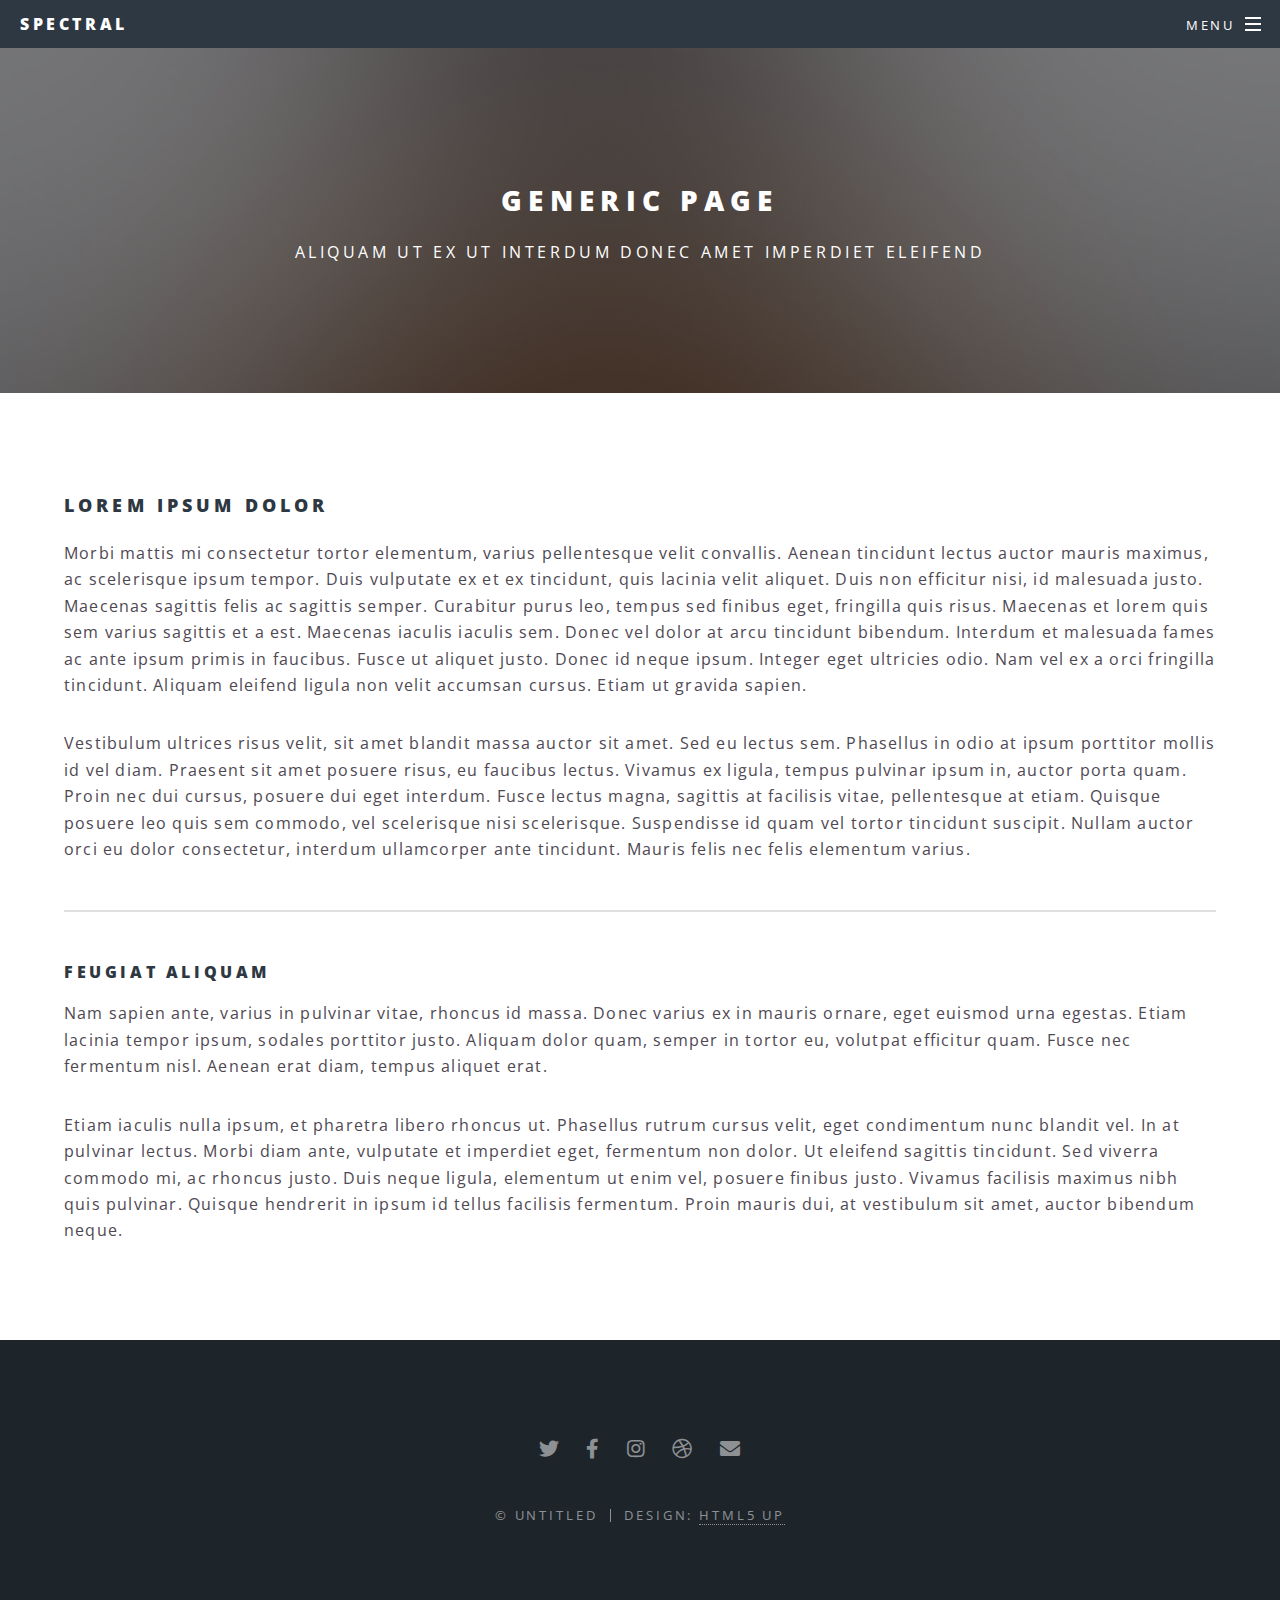
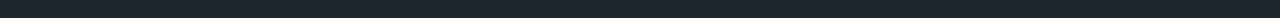
==== beneficiaryResources.html @ 8a08de95 "init" ====
<!DOCTYPE HTML>
<!--
	Spectral by HTML5 UP
	html5up.net | @ajlkn
	Free for personal and commercial use under the CCA 3.0 license (html5up.net/license)
-->
<html>
	<head>
		<title>Generic - Spectral by HTML5 UP</title>
		<meta charset="utf-8" />
		<meta name="viewport" content="width=device-width, initial-scale=1, user-scalable=no" />
		<link rel="stylesheet" href="assets/css/main.css" />
		<noscript><link rel="stylesheet" href="assets/css/noscript.css" /></noscript>
	</head>
	<body class="is-preload">

		<!-- Page Wrapper -->
			<div id="page-wrapper">

				<!-- Header -->
					<header id="header">
						<h1><a href="index.html">Spectral</a></h1>
						<nav id="nav">
							<ul>
								<li class="special">
									<a href="#menu" class="menuToggle"><span>Menu</span></a>
									<div id="menu">
										<ul>
											<li><a href="index.html">Home</a></li>
											<li><a href="generic.html">Generic</a></li>
											<li><a href="elements.html">Elements</a></li>
											<li><a href="#">Sign Up</a></li>
											<li><a href="#">Log In</a></li>
										</ul>
									</div>
								</li>
							</ul>
						</nav>
					</header>

				<!-- Main -->
					<article id="main">
						<header>
							<h2>Generic Page</h2>
							<p>Aliquam ut ex ut interdum donec amet imperdiet eleifend</p>
						</header>
						<section class="wrapper style5">
							<div class="inner">

								<h3>Lorem ipsum dolor</h3>
								<p>Morbi mattis mi consectetur tortor elementum, varius pellentesque velit convallis. Aenean tincidunt lectus auctor mauris maximus, ac scelerisque ipsum tempor. Duis vulputate ex et ex tincidunt, quis lacinia velit aliquet. Duis non efficitur nisi, id malesuada justo. Maecenas sagittis felis ac sagittis semper. Curabitur purus leo, tempus sed finibus eget, fringilla quis risus. Maecenas et lorem quis sem varius sagittis et a est. Maecenas iaculis iaculis sem. Donec vel dolor at arcu tincidunt bibendum. Interdum et malesuada fames ac ante ipsum primis in faucibus. Fusce ut aliquet justo. Donec id neque ipsum. Integer eget ultricies odio. Nam vel ex a orci fringilla tincidunt. Aliquam eleifend ligula non velit accumsan cursus. Etiam ut gravida sapien.</p>

								<p>Vestibulum ultrices risus velit, sit amet blandit massa auctor sit amet. Sed eu lectus sem. Phasellus in odio at ipsum porttitor mollis id vel diam. Praesent sit amet posuere risus, eu faucibus lectus. Vivamus ex ligula, tempus pulvinar ipsum in, auctor porta quam. Proin nec dui cursus, posuere dui eget interdum. Fusce lectus magna, sagittis at facilisis vitae, pellentesque at etiam. Quisque posuere leo quis sem commodo, vel scelerisque nisi scelerisque. Suspendisse id quam vel tortor tincidunt suscipit. Nullam auctor orci eu dolor consectetur, interdum ullamcorper ante tincidunt. Mauris felis nec felis elementum varius.</p>

								<hr />

								<h4>Feugiat aliquam</h4>
								<p>Nam sapien ante, varius in pulvinar vitae, rhoncus id massa. Donec varius ex in mauris ornare, eget euismod urna egestas. Etiam lacinia tempor ipsum, sodales porttitor justo. Aliquam dolor quam, semper in tortor eu, volutpat efficitur quam. Fusce nec fermentum nisl. Aenean erat diam, tempus aliquet erat.</p>

								<p>Etiam iaculis nulla ipsum, et pharetra libero rhoncus ut. Phasellus rutrum cursus velit, eget condimentum nunc blandit vel. In at pulvinar lectus. Morbi diam ante, vulputate et imperdiet eget, fermentum non dolor. Ut eleifend sagittis tincidunt. Sed viverra commodo mi, ac rhoncus justo. Duis neque ligula, elementum ut enim vel, posuere finibus justo. Vivamus facilisis maximus nibh quis pulvinar. Quisque hendrerit in ipsum id tellus facilisis fermentum. Proin mauris dui, at vestibulum sit amet, auctor bibendum neque.</p>

							</div>
						</section>
					</article>

				<!-- Footer -->
					<footer id="footer">
						<ul class="icons">
							<li><a href="#" class="icon brands fa-twitter"><span class="label">Twitter</span></a></li>
							<li><a href="#" class="icon brands fa-facebook-f"><span class="label">Facebook</span></a></li>
							<li><a href="#" class="icon brands fa-instagram"><span class="label">Instagram</span></a></li>
							<li><a href="#" class="icon brands fa-dribbble"><span class="label">Dribbble</span></a></li>
							<li><a href="#" class="icon solid fa-envelope"><span class="label">Email</span></a></li>
						</ul>
						<ul class="copyright">
							<li>&copy; Untitled</li><li>Design: <a href="http://html5up.net">HTML5 UP</a></li>
						</ul>
					</footer>

			</div>

		<!-- Scripts -->
			<script src="assets/js/jquery.min.js"></script>
			<script src="assets/js/jquery.scrollex.min.js"></script>
			<script src="assets/js/jquery.scrolly.min.js"></script>
			<script src="assets/js/browser.min.js"></script>
			<script src="assets/js/breakpoints.min.js"></script>
			<script src="assets/js/util.js"></script>
			<script src="assets/js/main.js"></script>

	</body>
</html>
---- assets/css/main.css ----
@import url(fontawesome-all.min.css);
@import url("https://fonts.googleapis.com/css?family=Open+Sans:400,400italic,600,600italic,800,800italic");

/*
	Spectral by HTML5 UP
	html5up.net | @ajlkn
	Free for personal and commercial use under the CCA 3.0 license (html5up.net/license)
*/

html, body, div, span, applet, object,
iframe, h1, h2, h3, h4, h5, h6, p, blockquote,
pre, a, abbr, acronym, address, big, cite,
code, del, dfn, em, img, ins, kbd, q, s, samp,
small, strike, strong, sub, sup, tt, var, b,
u, i, center, dl, dt, dd, ol, ul, li, fieldset,
form, label, legend, table, caption, tbody,
tfoot, thead, tr, th, td, article, aside,
canvas, details, embed, figure, figcaption,
footer, header, hgroup, menu, nav, output, ruby,
section, summary, time, mark, audio, video {
	margin: 0;
	padding: 0;
	border: 0;
	font-size: 100%;
	font: inherit;
	vertical-align: baseline;}

article, aside, details, figcaption, figure,
footer, header, hgroup, menu, nav, section {
	display: block;}

body {
	line-height: 1;
}

ol, ul {
	list-style: none;
}

blockquote, q {
	quotes: none;
}

	blockquote:before, blockquote:after, q:before, q:after {
		content: '';
		content: none;
	}

table {
	border-collapse: collapse;
	border-spacing: 0;
}

body {
	-webkit-text-size-adjust: none;
}

mark {
	background-color: transparent;
	color: inherit;
}

input::-moz-focus-inner {
	border: 0;
	padding: 0;
}

input, select, textarea {
	-moz-appearance: none;
	-webkit-appearance: none;
	-ms-appearance: none;
	appearance: none;
}

/* Basic */

	@-ms-viewport {
		width: device-width;
	}

	html {
		box-sizing: border-box;
	}

	*, *:before, *:after {
		box-sizing: inherit;
	}

	body {
		background: #2e3842;
	}

		body.is-preload *, body.is-preload *:before, body.is-preload *:after {
			-moz-animation: none !important;
			-webkit-animation: none !important;
			-ms-animation: none !important;
			animation: none !important;
			-moz-transition: none !important;
			-webkit-transition: none !important;
			-ms-transition: none !important;
			transition: none !important;
		}

	body, input, select, textarea {
		color: #fff;
		font-family: "Open Sans", Helvetica, sans-serif;
		font-size: 15pt;
		font-weight: 400;
		letter-spacing: 0.075em;
		line-height: 1.65em;
	}

		@media screen and (max-width: 1680px) {

			body, input, select, textarea {
				font-size: 13pt;
			}

		}

		@media screen and (max-width: 1280px) {

			body, input, select, textarea {
				font-size: 12pt;
			}

		}

		@media screen and (max-width: 736px) {

			body, input, select, textarea {
				font-size: 11pt;
				letter-spacing: 0.0375em;
			}

		}

	a {
		-moz-transition: color 0.2s ease, border-bottom-color 0.2s ease;
		-webkit-transition: color 0.2s ease, border-bottom-color 0.2s ease;
		-ms-transition: color 0.2s ease, border-bottom-color 0.2s ease;
		transition: color 0.2s ease, border-bottom-color 0.2s ease;
		border-bottom: dotted 1px;
		color: inherit;
		text-decoration: none;
	}

		a:hover {
			border-bottom-color: transparent;
		}

	strong, b {
		color: #fff;
		font-weight: 600;
	}

	em, i {
		font-style: italic;
	}

	p {
		margin: 0 0 2em 0;
	}

	h1, h2, h3, h4, h5, h6 {
		color: #fff;
		font-weight: 800;
		letter-spacing: 0.225em;
		line-height: 1em;
		margin: 0 0 1em 0;
		text-transform: uppercase;
	}

		h1 a, h2 a, h3 a, h4 a, h5 a, h6 a {
			color: inherit;
			text-decoration: none;
		}

	h2 {
		font-size: 1.35em;
		line-height: 1.75em;
	}

		@media screen and (max-width: 736px) {

			h2 {
				font-size: 1.1em;
				line-height: 1.65em;
			}

		}

	h3 {
		font-size: 1.15em;
		line-height: 1.75em;
	}

		@media screen and (max-width: 736px) {

			h3 {
				font-size: 1em;
				line-height: 1.65em;
			}

		}

	h4 {
		font-size: 1em;
		line-height: 1.5em;
	}

	h5 {
		font-size: 0.8em;
		line-height: 1.5em;
	}

	h6 {
		font-size: 0.7em;
		line-height: 1.5em;
	}

	sub {
		font-size: 0.8em;
		position: relative;
		top: 0.5em;
	}

	sup {
		font-size: 0.8em;
		position: relative;
		top: -0.5em;
	}

	hr {
		border: 0;
		border-bottom: solid 2px #fff;
		margin: 3em 0;
	}

		hr.major {
			margin: 4.5em 0;
		}

	blockquote {
		border-left: solid 4px #fff;
		font-style: italic;
		margin: 0 0 2em 0;
		padding: 0.5em 0 0.5em 2em;
	}

	code {
		background: rgba(144, 144, 144, 0.25);
		border-radius: 3px;
		font-family: "Courier New", monospace;
		font-size: 0.9em;
		letter-spacing: 0;
		margin: 0 0.25em;
		padding: 0.25em 0.65em;
	}

	pre {
		-webkit-overflow-scrolling: touch;
		font-family: "Courier New", monospace;
		font-size: 0.9em;
		margin: 0 0 2em 0;
	}

		pre code {
			display: block;
			line-height: 1.75em;
			padding: 1em 1.5em;
			overflow-x: auto;
		}

	.align-left {
		text-align: left;
	}

	.align-center {
		text-align: center;
	}

	.align-right {
		text-align: right;
	}

/* Row */

	.row {
		display: flex;
		flex-wrap: wrap;
		box-sizing: border-box;
		align-items: stretch;
	}

		.row > * {
			box-sizing: border-box;
		}

		.row.gtr-uniform > * > :last-child {
			margin-bottom: 0;
		}

		.row.aln-left {
			justify-content: flex-start;
		}

		.row.aln-center {
			justify-content: center;
		}

		.row.aln-right {
			justify-content: flex-end;
		}

		.row.aln-top {
			align-items: flex-start;
		}

		.row.aln-middle {
			align-items: center;
		}

		.row.aln-bottom {
			align-items: flex-end;
		}

		.row > .imp {
			order: -1;
		}

		.row > .col-1 {
			width: 8.33333%;
		}

		.row > .off-1 {
			margin-left: 8.33333%;
		}

		.row > .col-2 {
			width: 16.66667%;
		}

		.row > .off-2 {
			margin-left: 16.66667%;
		}

		.row > .col-3 {
			width: 25%;
		}

		.row > .off-3 {
			margin-left: 25%;
		}

		.row > .col-4 {
			width: 33.33333%;
		}

		.row > .off-4 {
			margin-left: 33.33333%;
		}

		.row > .col-5 {
			width: 41.66667%;
		}

		.row > .off-5 {
			margin-left: 41.66667%;
		}

		.row > .col-6 {
			width: 50%;
		}

		.row > .off-6 {
			margin-left: 50%;
		}

		.row > .col-7 {
			width: 58.33333%;
		}

		.row > .off-7 {
			margin-left: 58.33333%;
		}

		.row > .col-8 {
			width: 66.66667%;
		}

		.row > .off-8 {
			margin-left: 66.66667%;
		}

		.row > .col-9 {
			width: 75%;
		}

		.row > .off-9 {
			margin-left: 75%;
		}

		.row > .col-10 {
			width: 83.33333%;
		}

		.row > .off-10 {
			margin-left: 83.33333%;
		}

		.row > .col-11 {
			width: 91.66667%;
		}

		.row > .off-11 {
			margin-left: 91.66667%;
		}

		.row > .col-12 {
			width: 100%;
		}

		.row > .off-12 {
			margin-left: 100%;
		}

		.row.gtr-0 {
			margin-top: 0;
			margin-left: 0em;
		}

			.row.gtr-0 > * {
				padding: 0 0 0 0em;
			}

			.row.gtr-0.gtr-uniform {
				margin-top: 0em;
			}

				.row.gtr-0.gtr-uniform > * {
					padding-top: 0em;
				}

		.row.gtr-25 {
			margin-top: 0;
			margin-left: -0.375em;
		}

			.row.gtr-25 > * {
				padding: 0 0 0 0.375em;
			}

			.row.gtr-25.gtr-uniform {
				margin-top: -0.375em;
			}

				.row.gtr-25.gtr-uniform > * {
					padding-top: 0.375em;
				}

		.row.gtr-50 {
			margin-top: 0;
			margin-left: -0.75em;
		}

			.row.gtr-50 > * {
				padding: 0 0 0 0.75em;
			}

			.row.gtr-50.gtr-uniform {
				margin-top: -0.75em;
			}

				.row.gtr-50.gtr-uniform > * {
					padding-top: 0.75em;
				}

		.row {
			margin-top: 0;
			margin-left: -1.5em;
		}

			.row > * {
				padding: 0 0 0 1.5em;
			}

			.row.gtr-uniform {
				margin-top: -1.5em;
			}

				.row.gtr-uniform > * {
					padding-top: 1.5em;
				}

		.row.gtr-150 {
			margin-top: 0;
			margin-left: -2.25em;
		}

			.row.gtr-150 > * {
				padding: 0 0 0 2.25em;
			}

			.row.gtr-150.gtr-uniform {
				margin-top: -2.25em;
			}

				.row.gtr-150.gtr-uniform > * {
					padding-top: 2.25em;
				}

		.row.gtr-200 {
			margin-top: 0;
			margin-left: -3em;
		}

			.row.gtr-200 > * {
				padding: 0 0 0 3em;
			}

			.row.gtr-200.gtr-uniform {
				margin-top: -3em;
			}

				.row.gtr-200.gtr-uniform > * {
					padding-top: 3em;
				}

		@media screen and (max-width: 1680px) {

			.row {
				display: flex;
				flex-wrap: wrap;
				box-sizing: border-box;
				align-items: stretch;
			}

				.row > * {
					box-sizing: border-box;
				}

				.row.gtr-uniform > * > :last-child {
					margin-bottom: 0;
				}

				.row.aln-left {
					justify-content: flex-start;
				}

				.row.aln-center {
					justify-content: center;
				}

				.row.aln-right {
					justify-content: flex-end;
				}

				.row.aln-top {
					align-items: flex-start;
				}

				.row.aln-middle {
					align-items: center;
				}

				.row.aln-bottom {
					align-items: flex-end;
				}

				.row > .imp-xlarge {
					order: -1;
				}

				.row > .col-1-xlarge {
					width: 8.33333%;
				}

				.row > .off-1-xlarge {
					margin-left: 8.33333%;
				}

				.row > .col-2-xlarge {
					width: 16.66667%;
				}

				.row > .off-2-xlarge {
					margin-left: 16.66667%;
				}

				.row > .col-3-xlarge {
					width: 25%;
				}

				.row > .off-3-xlarge {
					margin-left: 25%;
				}

				.row > .col-4-xlarge {
					width: 33.33333%;
				}

				.row > .off-4-xlarge {
					margin-left: 33.33333%;
				}

				.row > .col-5-xlarge {
					width: 41.66667%;
				}

				.row > .off-5-xlarge {
					margin-left: 41.66667%;
				}

				.row > .col-6-xlarge {
					width: 50%;
				}

				.row > .off-6-xlarge {
					margin-left: 50%;
				}

				.row > .col-7-xlarge {
					width: 58.33333%;
				}

				.row > .off-7-xlarge {
					margin-left: 58.33333%;
				}

				.row > .col-8-xlarge {
					width: 66.66667%;
				}

				.row > .off-8-xlarge {
					margin-left: 66.66667%;
				}

				.row > .col-9-xlarge {
					width: 75%;
				}

				.row > .off-9-xlarge {
					margin-left: 75%;
				}

				.row > .col-10-xlarge {
					width: 83.33333%;
				}

				.row > .off-10-xlarge {
					margin-left: 83.33333%;
				}

				.row > .col-11-xlarge {
					width: 91.66667%;
				}

				.row > .off-11-xlarge {
					margin-left: 91.66667%;
				}

				.row > .col-12-xlarge {
					width: 100%;
				}

				.row > .off-12-xlarge {
					margin-left: 100%;
				}

				.row.gtr-0 {
					margin-top: 0;
					margin-left: 0em;
				}

					.row.gtr-0 > * {
						padding: 0 0 0 0em;
					}

					.row.gtr-0.gtr-uniform {
						margin-top: 0em;
					}

						.row.gtr-0.gtr-uniform > * {
							padding-top: 0em;
						}

				.row.gtr-25 {
					margin-top: 0;
					margin-left: -0.375em;
				}

					.row.gtr-25 > * {
						padding: 0 0 0 0.375em;
					}

					.row.gtr-25.gtr-uniform {
						margin-top: -0.375em;
					}

						.row.gtr-25.gtr-uniform > * {
							padding-top: 0.375em;
						}

				.row.gtr-50 {
					margin-top: 0;
					margin-left: -0.75em;
				}

					.row.gtr-50 > * {
						padding: 0 0 0 0.75em;
					}

					.row.gtr-50.gtr-uniform {
						margin-top: -0.75em;
					}

						.row.gtr-50.gtr-uniform > * {
							padding-top: 0.75em;
						}

				.row {
					margin-top: 0;
					margin-left: -1.5em;
				}

					.row > * {
						padding: 0 0 0 1.5em;
					}

					.row.gtr-uniform {
						margin-top: -1.5em;
					}

						.row.gtr-uniform > * {
							padding-top: 1.5em;
						}

				.row.gtr-150 {
					margin-top: 0;
					margin-left: -2.25em;
				}

					.row.gtr-150 > * {
						padding: 0 0 0 2.25em;
					}

					.row.gtr-150.gtr-uniform {
						margin-top: -2.25em;
					}

						.row.gtr-150.gtr-uniform > * {
							padding-top: 2.25em;
						}

				.row.gtr-200 {
					margin-top: 0;
					margin-left: -3em;
				}

					.row.gtr-200 > * {
						padding: 0 0 0 3em;
					}

					.row.gtr-200.gtr-uniform {
						margin-top: -3em;
					}

						.row.gtr-200.gtr-uniform > * {
							padding-top: 3em;
						}

		}

		@media screen and (max-width: 1280px) {

			.row {
				display: flex;
				flex-wrap: wrap;
				box-sizing: border-box;
				align-items: stretch;
			}

				.row > * {
					box-sizing: border-box;
				}

				.row.gtr-uniform > * > :last-child {
					margin-bottom: 0;
				}

				.row.aln-left {
					justify-content: flex-start;
				}

				.row.aln-center {
					justify-content: center;
				}

				.row.aln-right {
					justify-content: flex-end;
				}

				.row.aln-top {
					align-items: flex-start;
				}

				.row.aln-middle {
					align-items: center;
				}

				.row.aln-bottom {
					align-items: flex-end;
				}

				.row > .imp-large {
					order: -1;
				}

				.row > .col-1-large {
					width: 8.33333%;
				}

				.row > .off-1-large {
					margin-left: 8.33333%;
				}

				.row > .col-2-large {
					width: 16.66667%;
				}

				.row > .off-2-large {
					margin-left: 16.66667%;
				}

				.row > .col-3-large {
					width: 25%;
				}

				.row > .off-3-large {
					margin-left: 25%;
				}

				.row > .col-4-large {
					width: 33.33333%;
				}

				.row > .off-4-large {
					margin-left: 33.33333%;
				}

				.row > .col-5-large {
					width: 41.66667%;
				}

				.row > .off-5-large {
					margin-left: 41.66667%;
				}

				.row > .col-6-large {
					width: 50%;
				}

				.row > .off-6-large {
					margin-left: 50%;
				}

				.row > .col-7-large {
					width: 58.33333%;
				}

				.row > .off-7-large {
					margin-left: 58.33333%;
				}

				.row > .col-8-large {
					width: 66.66667%;
				}

				.row > .off-8-large {
					margin-left: 66.66667%;
				}

				.row > .col-9-large {
					width: 75%;
				}

				.row > .off-9-large {
					margin-left: 75%;
				}

				.row > .col-10-large {
					width: 83.33333%;
				}

				.row > .off-10-large {
					margin-left: 83.33333%;
				}

				.row > .col-11-large {
					width: 91.66667%;
				}

				.row > .off-11-large {
					margin-left: 91.66667%;
				}

				.row > .col-12-large {
					width: 100%;
				}

				.row > .off-12-large {
					margin-left: 100%;
				}

				.row.gtr-0 {
					margin-top: 0;
					margin-left: 0em;
				}

					.row.gtr-0 > * {
						padding: 0 0 0 0em;
					}

					.row.gtr-0.gtr-uniform {
						margin-top: 0em;
					}

						.row.gtr-0.gtr-uniform > * {
							padding-top: 0em;
						}

				.row.gtr-25 {
					margin-top: 0;
					margin-left: -0.375em;
				}

					.row.gtr-25 > * {
						padding: 0 0 0 0.375em;
					}

					.row.gtr-25.gtr-uniform {
						margin-top: -0.375em;
					}

						.row.gtr-25.gtr-uniform > * {
							padding-top: 0.375em;
						}

				.row.gtr-50 {
					margin-top: 0;
					margin-left: -0.75em;
				}

					.row.gtr-50 > * {
						padding: 0 0 0 0.75em;
					}

					.row.gtr-50.gtr-uniform {
						margin-top: -0.75em;
					}

						.row.gtr-50.gtr-uniform > * {
							padding-top: 0.75em;
						}

				.row {
					margin-top: 0;
					margin-left: -1.5em;
				}

					.row > * {
						padding: 0 0 0 1.5em;
					}

					.row.gtr-uniform {
						margin-top: -1.5em;
					}

						.row.gtr-uniform > * {
							padding-top: 1.5em;
						}

				.row.gtr-150 {
					margin-top: 0;
					margin-left: -2.25em;
				}

					.row.gtr-150 > * {
						padding: 0 0 0 2.25em;
					}

					.row.gtr-150.gtr-uniform {
						margin-top: -2.25em;
					}

						.row.gtr-150.gtr-uniform > * {
							padding-top: 2.25em;
						}

				.row.gtr-200 {
					margin-top: 0;
					margin-left: -3em;
				}

					.row.gtr-200 > * {
						padding: 0 0 0 3em;
					}

					.row.gtr-200.gtr-uniform {
						margin-top: -3em;
					}

						.row.gtr-200.gtr-uniform > * {
							padding-top: 3em;
						}

		}

		@media screen and (max-width: 980px) {

			.row {
				display: flex;
				flex-wrap: wrap;
				box-sizing: border-box;
				align-items: stretch;
			}

				.row > * {
					box-sizing: border-box;
				}

				.row.gtr-uniform > * > :last-child {
					margin-bottom: 0;
				}

				.row.aln-left {
					justify-content: flex-start;
				}

				.row.aln-center {
					justify-content: center;
				}

				.row.aln-right {
					justify-content: flex-end;
				}

				.row.aln-top {
					align-items: flex-start;
				}

				.row.aln-middle {
					align-items: center;
				}

				.row.aln-bottom {
					align-items: flex-end;
				}

				.row > .imp-medium {
					order: -1;
				}

				.row > .col-1-medium {
					width: 8.33333%;
				}

				.row > .off-1-medium {
					margin-left: 8.33333%;
				}

				.row > .col-2-medium {
					width: 16.66667%;
				}

				.row > .off-2-medium {
					margin-left: 16.66667%;
				}

				.row > .col-3-medium {
					width: 25%;
				}

				.row > .off-3-medium {
					margin-left: 25%;
				}

				.row > .col-4-medium {
					width: 33.33333%;
				}

				.row > .off-4-medium {
					margin-left: 33.33333%;
				}

				.row > .col-5-medium {
					width: 41.66667%;
				}

				.row > .off-5-medium {
					margin-left: 41.66667%;
				}

				.row > .col-6-medium {
					width: 50%;
				}

				.row > .off-6-medium {
					margin-left: 50%;
				}

				.row > .col-7-medium {
					width: 58.33333%;
				}

				.row > .off-7-medium {
					margin-left: 58.33333%;
				}

				.row > .col-8-medium {
					width: 66.66667%;
				}

				.row > .off-8-medium {
					margin-left: 66.66667%;
				}

				.row > .col-9-medium {
					width: 75%;
				}

				.row > .off-9-medium {
					margin-left: 75%;
				}

				.row > .col-10-medium {
					width: 83.33333%;
				}

				.row > .off-10-medium {
					margin-left: 83.33333%;
				}

				.row > .col-11-medium {
					width: 91.66667%;
				}

				.row > .off-11-medium {
					margin-left: 91.66667%;
				}

				.row > .col-12-medium {
					width: 100%;
				}

				.row > .off-12-medium {
					margin-left: 100%;
				}

				.row.gtr-0 {
					margin-top: 0;
					margin-left: 0em;
				}

					.row.gtr-0 > * {
						padding: 0 0 0 0em;
					}

					.row.gtr-0.gtr-uniform {
						margin-top: 0em;
					}

						.row.gtr-0.gtr-uniform > * {
							padding-top: 0em;
						}

				.row.gtr-25 {
					margin-top: 0;
					margin-left: -0.375em;
				}

					.row.gtr-25 > * {
						padding: 0 0 0 0.375em;
					}

					.row.gtr-25.gtr-uniform {
						margin-top: -0.375em;
					}

						.row.gtr-25.gtr-uniform > * {
							padding-top: 0.375em;
						}

				.row.gtr-50 {
					margin-top: 0;
					margin-left: -0.75em;
				}

					.row.gtr-50 > * {
						padding: 0 0 0 0.75em;
					}

					.row.gtr-50.gtr-uniform {
						margin-top: -0.75em;
					}

						.row.gtr-50.gtr-uniform > * {
							padding-top: 0.75em;
						}

				.row {
					margin-top: 0;
					margin-left: -1.5em;
				}

					.row > * {
						padding: 0 0 0 1.5em;
					}

					.row.gtr-uniform {
						margin-top: -1.5em;
					}

						.row.gtr-uniform > * {
							padding-top: 1.5em;
						}

				.row.gtr-150 {
					margin-top: 0;
					margin-left: -2.25em;
				}

					.row.gtr-150 > * {
						padding: 0 0 0 2.25em;
					}

					.row.gtr-150.gtr-uniform {
						margin-top: -2.25em;
					}

						.row.gtr-150.gtr-uniform > * {
							padding-top: 2.25em;
						}

				.row.gtr-200 {
					margin-top: 0;
					margin-left: -3em;
				}

					.row.gtr-200 > * {
						padding: 0 0 0 3em;
					}

					.row.gtr-200.gtr-uniform {
						margin-top: -3em;
					}

						.row.gtr-200.gtr-uniform > * {
							padding-top: 3em;
						}

		}

		@media screen and (max-width: 736px) {

			.row {
				display: flex;
				flex-wrap: wrap;
				box-sizing: border-box;
				align-items: stretch;
			}

				.row > * {
					box-sizing: border-box;
				}

				.row.gtr-uniform > * > :last-child {
					margin-bottom: 0;
				}

				.row.aln-left {
					justify-content: flex-start;
				}

				.row.aln-center {
					justify-content: center;
				}

				.row.aln-right {
					justify-content: flex-end;
				}

				.row.aln-top {
					align-items: flex-start;
				}

				.row.aln-middle {
					align-items: center;
				}

				.row.aln-bottom {
					align-items: flex-end;
				}

				.row > .imp-small {
					order: -1;
				}

				.row > .col-1-small {
					width: 8.33333%;
				}

				.row > .off-1-small {
					margin-left: 8.33333%;
				}

				.row > .col-2-small {
					width: 16.66667%;
				}

				.row > .off-2-small {
					margin-left: 16.66667%;
				}

				.row > .col-3-small {
					width: 25%;
				}

				.row > .off-3-small {
					margin-left: 25%;
				}

				.row > .col-4-small {
					width: 33.33333%;
				}

				.row > .off-4-small {
					margin-left: 33.33333%;
				}

				.row > .col-5-small {
					width: 41.66667%;
				}

				.row > .off-5-small {
					margin-left: 41.66667%;
				}

				.row > .col-6-small {
					width: 50%;
				}

				.row > .off-6-small {
					margin-left: 50%;
				}

				.row > .col-7-small {
					width: 58.33333%;
				}

				.row > .off-7-small {
					margin-left: 58.33333%;
				}

				.row > .col-8-small {
					width: 66.66667%;
				}

				.row > .off-8-small {
					margin-left: 66.66667%;
				}

				.row > .col-9-small {
					width: 75%;
				}

				.row > .off-9-small {
					margin-left: 75%;
				}

				.row > .col-10-small {
					width: 83.33333%;
				}

				.row > .off-10-small {
					margin-left: 83.33333%;
				}

				.row > .col-11-small {
					width: 91.66667%;
				}

				.row > .off-11-small {
					margin-left: 91.66667%;
				}

				.row > .col-12-small {
					width: 100%;
				}

				.row > .off-12-small {
					margin-left: 100%;
				}

				.row.gtr-0 {
					margin-top: 0;
					margin-left: 0em;
				}

					.row.gtr-0 > * {
						padding: 0 0 0 0em;
					}

					.row.gtr-0.gtr-uniform {
						margin-top: 0em;
					}

						.row.gtr-0.gtr-uniform > * {
							padding-top: 0em;
						}

				.row.gtr-25 {
					margin-top: 0;
					margin-left: -0.375em;
				}

					.row.gtr-25 > * {
						padding: 0 0 0 0.375em;
					}

					.row.gtr-25.gtr-uniform {
						margin-top: -0.375em;
					}

						.row.gtr-25.gtr-uniform > * {
							padding-top: 0.375em;
						}

				.row.gtr-50 {
					margin-top: 0;
					margin-left: -0.75em;
				}

					.row.gtr-50 > * {
						padding: 0 0 0 0.75em;
					}

					.row.gtr-50.gtr-uniform {
						margin-top: -0.75em;
					}

						.row.gtr-50.gtr-uniform > * {
							padding-top: 0.75em;
						}

				.row {
					margin-top: 0;
					margin-left: -1.5em;
				}

					.row > * {
						padding: 0 0 0 1.5em;
					}

					.row.gtr-uniform {
						margin-top: -1.5em;
					}

						.row.gtr-uniform > * {
							padding-top: 1.5em;
						}

				.row.gtr-150 {
					margin-top: 0;
					margin-left: -2.25em;
				}

					.row.gtr-150 > * {
						padding: 0 0 0 2.25em;
					}

					.row.gtr-150.gtr-uniform {
						margin-top: -2.25em;
					}

						.row.gtr-150.gtr-uniform > * {
							padding-top: 2.25em;
						}

				.row.gtr-200 {
					margin-top: 0;
					margin-left: -3em;
				}

					.row.gtr-200 > * {
						padding: 0 0 0 3em;
					}

					.row.gtr-200.gtr-uniform {
						margin-top: -3em;
					}

						.row.gtr-200.gtr-uniform > * {
							padding-top: 3em;
						}

		}

		@media screen and (max-width: 480px) {

			.row {
				display: flex;
				flex-wrap: wrap;
				box-sizing: border-box;
				align-items: stretch;
			}

				.row > * {
					box-sizing: border-box;
				}

				.row.gtr-uniform > * > :last-child {
					margin-bottom: 0;
				}

				.row.aln-left {
					justify-content: flex-start;
				}

				.row.aln-center {
					justify-content: center;
				}

				.row.aln-right {
					justify-content: flex-end;
				}

				.row.aln-top {
					align-items: flex-start;
				}

				.row.aln-middle {
					align-items: center;
				}

				.row.aln-bottom {
					align-items: flex-end;
				}

				.row > .imp-xsmall {
					order: -1;
				}

				.row > .col-1-xsmall {
					width: 8.33333%;
				}

				.row > .off-1-xsmall {
					margin-left: 8.33333%;
				}

				.row > .col-2-xsmall {
					width: 16.66667%;
				}

				.row > .off-2-xsmall {
					margin-left: 16.66667%;
				}

				.row > .col-3-xsmall {
					width: 25%;
				}

				.row > .off-3-xsmall {
					margin-left: 25%;
				}

				.row > .col-4-xsmall {
					width: 33.33333%;
				}

				.row > .off-4-xsmall {
					margin-left: 33.33333%;
				}

				.row > .col-5-xsmall {
					width: 41.66667%;
				}

				.row > .off-5-xsmall {
					margin-left: 41.66667%;
				}

				.row > .col-6-xsmall {
					width: 50%;
				}

				.row > .off-6-xsmall {
					margin-left: 50%;
				}

				.row > .col-7-xsmall {
					width: 58.33333%;
				}

				.row > .off-7-xsmall {
					margin-left: 58.33333%;
				}

				.row > .col-8-xsmall {
					width: 66.66667%;
				}

				.row > .off-8-xsmall {
					margin-left: 66.66667%;
				}

				.row > .col-9-xsmall {
					width: 75%;
				}

				.row > .off-9-xsmall {
					margin-left: 75%;
				}

				.row > .col-10-xsmall {
					width: 83.33333%;
				}

				.row > .off-10-xsmall {
					margin-left: 83.33333%;
				}

				.row > .col-11-xsmall {
					width: 91.66667%;
				}

				.row > .off-11-xsmall {
					margin-left: 91.66667%;
				}

				.row > .col-12-xsmall {
					width: 100%;
				}

				.row > .off-12-xsmall {
					margin-left: 100%;
				}

				.row.gtr-0 {
					margin-top: 0;
					margin-left: 0em;
				}

					.row.gtr-0 > * {
						padding: 0 0 0 0em;
					}

					.row.gtr-0.gtr-uniform {
						margin-top: 0em;
					}

						.row.gtr-0.gtr-uniform > * {
							padding-top: 0em;
						}

				.row.gtr-25 {
					margin-top: 0;
					margin-left: -0.375em;
				}

					.row.gtr-25 > * {
						padding: 0 0 0 0.375em;
					}

					.row.gtr-25.gtr-uniform {
						margin-top: -0.375em;
					}

						.row.gtr-25.gtr-uniform > * {
							padding-top: 0.375em;
						}

				.row.gtr-50 {
					margin-top: 0;
					margin-left: -0.75em;
				}

					.row.gtr-50 > * {
						padding: 0 0 0 0.75em;
					}

					.row.gtr-50.gtr-uniform {
						margin-top: -0.75em;
					}

						.row.gtr-50.gtr-uniform > * {
							padding-top: 0.75em;
						}

				.row {
					margin-top: 0;
					margin-left: -1.5em;
				}

					.row > * {
						padding: 0 0 0 1.5em;
					}

					.row.gtr-uniform {
						margin-top: -1.5em;
					}

						.row.gtr-uniform > * {
							padding-top: 1.5em;
						}

				.row.gtr-150 {
					margin-top: 0;
					margin-left: -2.25em;
				}

					.row.gtr-150 > * {
						padding: 0 0 0 2.25em;
					}

					.row.gtr-150.gtr-uniform {
						margin-top: -2.25em;
					}

						.row.gtr-150.gtr-uniform > * {
							padding-top: 2.25em;
						}

				.row.gtr-200 {
					margin-top: 0;
					margin-left: -3em;
				}

					.row.gtr-200 > * {
						padding: 0 0 0 3em;
					}

					.row.gtr-200.gtr-uniform {
						margin-top: -3em;
					}

						.row.gtr-200.gtr-uniform > * {
							padding-top: 3em;
						}

		}

/* Section/Article */

	section.special, article.special {
		text-align: center;
	}

	header p {
		color: rgba(255, 255, 255, 0.5);
		position: relative;
		top: -0.25em;
	}

	header h3 + p {
		font-size: 1.1em;
	}

	header h4 + p,
	header h5 + p,
	header h6 + p {
		font-size: 0.9em;
	}

	header.major {
		margin: 0 0 3.5em 0;
	}

		header.major h2, header.major h3, header.major h4, header.major h5, header.major h6 {
			border-bottom: solid 2px #fff;
			display: inline-block;
			padding-bottom: 1em;
			position: relative;
		}

			header.major h2:after, header.major h3:after, header.major h4:after, header.major h5:after, header.major h6:after {
				content: '';
				display: block;
				height: 1px;
			}

		header.major p {
			color: #fff;
			top: 0;
		}

		@media screen and (max-width: 736px) {

			header.major {
				margin: 0 0 2em 0;
			}

		}

	@media screen and (max-width: 980px) {

		header br {
			display: none;
		}

	}

/* Form */

	form {
		margin: 0 0 2em 0;
	}

	label {
		color: #fff;
		display: block;
		font-size: 0.9em;
		font-weight: 600;
		margin: 0 0 1em 0;
	}

	input[type="text"],
	input[type="password"],
	input[type="email"],
	select,
	textarea {
		-moz-appearance: none;
		-webkit-appearance: none;
		-ms-appearance: none;
		appearance: none;
		background-color: rgba(144, 144, 144, 0.25);
		border-radius: 3px;
		border: none;
		color: inherit;
		display: block;
		outline: 0;
		padding: 0 1em;
		text-decoration: none;
		width: 100%;
	}

		input[type="text"]:invalid,
		input[type="password"]:invalid,
		input[type="email"]:invalid,
		select:invalid,
		textarea:invalid {
			box-shadow: none;
		}

		input[type="text"]:focus,
		input[type="password"]:focus,
		input[type="email"]:focus,
		select:focus,
		textarea:focus {
			box-shadow: 0 0 0 2px #21b2a6;
		}

	select {
		background-size: 1.25em;
		background-repeat: no-repeat;
		background-position: calc(100% - 1em) center;
		height: 2.75em;
		padding-right: 2.75em;
		text-overflow: ellipsis;
	}

		select:focus::-ms-value {
			background-color: transparent;
		}

		select::-ms-expand {
			display: none;
		}

	input[type="text"],
	input[type="password"],
	input[type="email"],
	select {
		height: 2.75em;
	}

	textarea {
		padding: 0.75em 1em;
	}

	input[type="checkbox"],
	input[type="radio"] {
		-moz-appearance: none;
		-webkit-appearance: none;
		-ms-appearance: none;
		appearance: none;
		display: block;
		float: left;
		margin-right: -2em;
		opacity: 0;
		width: 1em;
		z-index: -1;
	}

		input[type="checkbox"] + label,
		input[type="radio"] + label {
			text-decoration: none;
			color: #fff;
			cursor: pointer;
			display: inline-block;
			font-size: 1em;
			font-weight: 400;
			padding-left: 2.4em;
			padding-right: 0.75em;
			position: relative;
		}

			input[type="checkbox"] + label:before,
			input[type="radio"] + label:before {
				-moz-osx-font-smoothing: grayscale;
				-webkit-font-smoothing: antialiased;
				display: inline-block;
				font-style: normal;
				font-variant: normal;
				text-rendering: auto;
				line-height: 1;
				text-transform: none !important;
				font-family: 'Font Awesome 5 Free';
				font-weight: 900;
			}

			input[type="checkbox"] + label:before,
			input[type="radio"] + label:before {
				background: rgba(144, 144, 144, 0.25);
				border-radius: 3px;
				content: '';
				display: inline-block;
				font-size: 0.8em;
				height: 2.0625em;
				left: 0;
				line-height: 2.0625em;
				position: absolute;
				text-align: center;
				top: 0;
				width: 2.0625em;
			}

		input[type="checkbox"]:checked + label:before,
		input[type="radio"]:checked + label:before {
			background: #2e3842;
			color: #fff;
			content: '\f00c';
		}

		input[type="checkbox"]:focus + label:before,
		input[type="radio"]:focus + label:before {
			box-shadow: 0 0 0 2px #21b2a6;
		}

	input[type="checkbox"] + label:before {
		border-radius: 3px;
	}

	input[type="radio"] + label:before {
		border-radius: 100%;
	}

	::-webkit-input-placeholder {
		color: rgba(255, 255, 255, 0.5) !important;
		opacity: 1.0;
	}

	:-moz-placeholder {
		color: rgba(255, 255, 255, 0.5) !important;
		opacity: 1.0;
	}

	::-moz-placeholder {
		color: rgba(255, 255, 255, 0.5) !important;
		opacity: 1.0;
	}

	:-ms-input-placeholder {
		color: rgba(255, 255, 255, 0.5) !important;
		opacity: 1.0;
	}

/* Box */

	.box {
		border-radius: 3px;
		border: solid 2px #fff;
		margin-bottom: 2em;
		padding: 1.5em;
	}

		.box > :last-child,
		.box > :last-child > :last-child,
		.box > :last-child > :last-child > :last-child {
			margin-bottom: 0;
		}

		.box.alt {
			border: 0;
			border-radius: 0;
			padding: 0;
		}

/* Icon */

	.icon {
		text-decoration: none;
		border-bottom: none;
		position: relative;
	}

		.icon:before {
			-moz-osx-font-smoothing: grayscale;
			-webkit-font-smoothing: antialiased;
			display: inline-block;
			font-style: normal;
			font-variant: normal;
			text-rendering: auto;
			line-height: 1;
			text-transform: none !important;
			font-family: 'Font Awesome 5 Free';
			font-weight: 400;
		}

		.icon > .label {
			display: none;
		}

		.icon:before {
			line-height: inherit;
		}

		.icon.solid:before {
			font-weight: 900;
		}

		.icon.brands:before {
			font-family: 'Font Awesome 5 Brands';
		}

		.icon.major {
			-moz-transform: rotate(-45deg);
			-webkit-transform: rotate(-45deg);
			-ms-transform: rotate(-45deg);
			transform: rotate(-45deg);
			border-radius: 3px;
			border: solid 2px #fff;
			display: inline-block;
			font-size: 1.35em;
			height: calc(3em + 2px);
			line-height: 3em;
			text-align: center;
			width: calc(3em + 2px);
		}

			.icon.major:before {
				-moz-transform: rotate(45deg);
				-webkit-transform: rotate(45deg);
				-ms-transform: rotate(45deg);
				transform: rotate(45deg);
				display: inline-block;
				font-size: 1.5em;
			}

			@media screen and (max-width: 736px) {

				.icon.major {
					font-size: 1em;
				}

			}

		.icon.style1 {
			color: #00ffcc;
		}

		.icon.style2 {
			color: #00f0ff;
		}

		.icon.style3 {
			color: #76ddff;
		}

/* Image */

	.image {
		border-radius: 3px;
		border: 0;
		display: inline-block;
		position: relative;
	}

		.image img {
			border-radius: 3px;
			display: block;
		}

		.image.left {
			float: left;
			margin: 0 2em 2em 0;
			top: 0.25em;
		}

		.image.right {
			float: right;
			margin: 0 0 2em 2em;
			top: 0.25em;
		}

		.image.left, .image.right {
			max-width: 40%;
		}

			.image.left img, .image.right img {
				width: 100%;
			}

		.image.fit {
			display: block;
			margin: 0 0 2em 0;
			width: 100%;
		}

			.image.fit img {
				width: 100%;
			}

/* List */

	ol {
		list-style: decimal;
		margin: 0 0 2em 0;
		padding-left: 1.25em;
	}

		ol li {
			padding-left: 0.25em;
		}

	ul {
		list-style: disc;
		margin: 0 0 2em 0;
		padding-left: 1em;
	}

		ul li {
			padding-left: 0.5em;
		}

		ul.alt {
			list-style: none;
			padding-left: 0;
		}

			ul.alt li {
				border-top: solid 1px #fff;
				padding: 0.5em 0;
			}

				ul.alt li:first-child {
					border-top: 0;
					padding-top: 0;
				}

	dl {
		margin: 0 0 2em 0;
	}

/* Actions */

	ul.actions {
		display: -moz-flex;
		display: -webkit-flex;
		display: -ms-flex;
		display: flex;
		cursor: default;
		list-style: none;
		margin-left: -1em;
		padding-left: 0;
	}

		ul.actions li {
			padding: 0 0 0 1em;
			vertical-align: middle;
		}

		ul.actions.special {
			-moz-justify-content: center;
			-webkit-justify-content: center;
			-ms-justify-content: center;
			justify-content: center;
			width: 100%;
			margin-left: 0;
		}

			ul.actions.special li:first-child {
				padding-left: 0;
			}

		ul.actions.stacked {
			-moz-flex-direction: column;
			-webkit-flex-direction: column;
			-ms-flex-direction: column;
			flex-direction: column;
			margin-left: 0;
		}

			ul.actions.stacked li {
				padding: 1em 0 0 0;
			}

				ul.actions.stacked li:first-child {
					padding-top: 0;
				}

		ul.actions.fit {
			width: calc(100% + 1em);
		}

			ul.actions.fit li {
				-moz-flex-grow: 1;
				-webkit-flex-grow: 1;
				-ms-flex-grow: 1;
				flex-grow: 1;
				-moz-flex-shrink: 1;
				-webkit-flex-shrink: 1;
				-ms-flex-shrink: 1;
				flex-shrink: 1;
				width: 100%;
			}

				ul.actions.fit li > * {
					width: 100%;
				}

			ul.actions.fit.stacked {
				width: 100%;
			}

		@media screen and (max-width: 480px) {

			ul.actions:not(.fixed) {
				-moz-flex-direction: column;
				-webkit-flex-direction: column;
				-ms-flex-direction: column;
				flex-direction: column;
				margin-left: 0;
				width: 100% !important;
			}

				ul.actions:not(.fixed) li {
					-moz-flex-grow: 1;
					-webkit-flex-grow: 1;
					-ms-flex-grow: 1;
					flex-grow: 1;
					-moz-flex-shrink: 1;
					-webkit-flex-shrink: 1;
					-ms-flex-shrink: 1;
					flex-shrink: 1;
					padding: 1em 0 0 0;
					text-align: center;
					width: 100%;
				}

					ul.actions:not(.fixed) li > * {
						width: 100%;
					}

					ul.actions:not(.fixed) li:first-child {
						padding-top: 0;
					}

					ul.actions:not(.fixed) li input[type="submit"],
					ul.actions:not(.fixed) li input[type="reset"],
					ul.actions:not(.fixed) li input[type="button"],
					ul.actions:not(.fixed) li button,
					ul.actions:not(.fixed) li .button {
						width: 100%;
					}

						ul.actions:not(.fixed) li input[type="submit"].icon:before,
						ul.actions:not(.fixed) li input[type="reset"].icon:before,
						ul.actions:not(.fixed) li input[type="button"].icon:before,
						ul.actions:not(.fixed) li button.icon:before,
						ul.actions:not(.fixed) li .button.icon:before {
							margin-left: -0.5em;
						}

		}

/* Icons */

	ul.icons {
		cursor: default;
		list-style: none;
		padding-left: 0;
	}

		ul.icons li {
			display: inline-block;
			padding: 0 1em 0 0;
		}

			ul.icons li:last-child {
				padding-right: 0 !important;
			}

		ul.icons.major {
			padding: 1em 0;
		}

			ul.icons.major li {
				padding-right: 3.5em;
			}

				@media screen and (max-width: 736px) {

					ul.icons.major li {
						padding: 0 1em !important;
					}

				}

/* Table */

	.table-wrapper {
		-webkit-overflow-scrolling: touch;
		overflow-x: auto;
	}

	table {
		margin: 0 0 2em 0;
		width: 100%;
	}

		table tbody tr {
			border: solid 1px #fff;
			border-left: 0;
			border-right: 0;
		}

			table tbody tr:nth-child(2n + 1) {
				background-color: rgba(144, 144, 144, 0.25);
			}

		table td {
			padding: 0.75em 0.75em;
		}

		table th {
			color: #fff;
			font-size: 0.9em;
			font-weight: 600;
			padding: 0 0.75em 0.75em 0.75em;
			text-align: left;
		}

		table thead {
			border-bottom: solid 2px #fff;
		}

		table tfoot {
			border-top: solid 2px #fff;
		}

		table.alt {
			border-collapse: separate;
		}

			table.alt tbody tr td {
				border: solid 1px #fff;
				border-left-width: 0;
				border-top-width: 0;
			}

				table.alt tbody tr td:first-child {
					border-left-width: 1px;
				}

			table.alt tbody tr:first-child td {
				border-top-width: 1px;
			}

			table.alt thead {
				border-bottom: 0;
			}

			table.alt tfoot {
				border-top: 0;
			}

/* Button */

	input[type="submit"],
	input[type="reset"],
	input[type="button"],
	button,
	.button {
		-moz-appearance: none;
		-webkit-appearance: none;
		-ms-appearance: none;
		appearance: none;
		-moz-transition: background-color 0.2s ease-in-out, color 0.2s ease-in-out;
		-webkit-transition: background-color 0.2s ease-in-out, color 0.2s ease-in-out;
		-ms-transition: background-color 0.2s ease-in-out, color 0.2s ease-in-out;
		transition: background-color 0.2s ease-in-out, color 0.2s ease-in-out;
		background-color: transparent;
		border-radius: 3px;
		border: 0;
		box-shadow: inset 0 0 0 2px #fff;
		color: #fff;
		cursor: pointer;
		display: inline-block;
		font-size: 0.8em;
		font-weight: 600;
		height: 3.125em;
		letter-spacing: 0.225em;
		line-height: 3.125em;
		max-width: 30em;
		padding: 0 2.75em;
		text-align: center;
		text-decoration: none;
		text-transform: uppercase;
		white-space: nowrap;
		overflow: hidden;
		text-overflow: ellipsis;
	}

		input[type="submit"]:hover,
		input[type="reset"]:hover,
		input[type="button"]:hover,
		button:hover,
		.button:hover {
			background-color: rgba(144, 144, 144, 0.25);
		}

		input[type="submit"]:active,
		input[type="reset"]:active,
		input[type="button"]:active,
		button:active,
		.button:active {
			background-color: rgba(144, 144, 144, 0.5);
		}

		input[type="submit"].icon:before,
		input[type="reset"].icon:before,
		input[type="button"].icon:before,
		button.icon:before,
		.button.icon:before {
			margin-right: 0.5em;
		}

		input[type="submit"].fit,
		input[type="reset"].fit,
		input[type="button"].fit,
		button.fit,
		.button.fit {
			width: 100%;
		}

		input[type="submit"].small,
		input[type="reset"].small,
		input[type="button"].small,
		button.small,
		.button.small {
			font-size: 0.8em;
		}

		input[type="submit"].large,
		input[type="reset"].large,
		input[type="button"].large,
		button.large,
		.button.large {
			font-size: 1.35em;
		}

		input[type="submit"].primary,
		input[type="reset"].primary,
		input[type="button"].primary,
		button.primary,
		.button.primary {
			background-color: #ed4933;
			box-shadow: none !important;
			color: #ffffff !important;
		}

			input[type="submit"].primary:hover,
			input[type="reset"].primary:hover,
			input[type="button"].primary:hover,
			button.primary:hover,
			.button.primary:hover {
				background-color: #ef5e4a !important;
			}

			input[type="submit"].primary:active,
			input[type="reset"].primary:active,
			input[type="button"].primary:active,
			button.primary:active,
			.button.primary:active {
				background-color: #eb341c !important;
			}

		input[type="submit"].disabled, input[type="submit"]:disabled,
		input[type="reset"].disabled,
		input[type="reset"]:disabled,
		input[type="button"].disabled,
		input[type="button"]:disabled,
		button.disabled,
		button:disabled,
		.button.disabled,
		.button:disabled {
			pointer-events: none;
			opacity: 0.25;
		}

		@media screen and (max-width: 736px) {

			input[type="submit"],
			input[type="reset"],
			input[type="button"],
			button,
			.button {
				height: 3.75em;
				line-height: 3.75em;
			}

		}

/* Features */

	.features {
		display: -moz-flex;
		display: -webkit-flex;
		display: -ms-flex;
		display: flex;
		-moz-flex-wrap: wrap;
		-webkit-flex-wrap: wrap;
		-ms-flex-wrap: wrap;
		flex-wrap: wrap;
		-moz-justify-content: center;
		-webkit-justify-content: center;
		-ms-justify-content: center;
		justify-content: center;
		list-style: none;
		padding: 0;
		width: 100%;
	}

		.features li {
			padding: 4em 4em 2em 6em ;
			display: block;
			position: relative;
			text-align: left;
			width: 50%;
		}

			.features li:nth-child(1) {
				background-color: rgba(0, 0, 0, 0.035);
			}

			.features li:nth-child(2) {
				background-color: rgba(0, 0, 0, 0.07);
			}

			.features li:nth-child(3) {
				background-color: rgba(0, 0, 0, 0.105);
			}

			.features li:nth-child(4) {
				background-color: rgba(0, 0, 0, 0.14);
			}

			.features li:nth-child(5) {
				background-color: rgba(0, 0, 0, 0.175);
			}

			.features li:nth-child(6) {
				background-color: rgba(0, 0, 0, 0.21);
			}

			.features li:nth-child(7) {
				background-color: rgba(0, 0, 0, 0.245);
			}

			.features li:nth-child(8) {
				background-color: rgba(0, 0, 0, 0.28);
			}

			.features li:nth-child(9) {
				background-color: rgba(0, 0, 0, 0.315);
			}

			.features li:nth-child(10) {
				background-color: rgba(0, 0, 0, 0.35);
			}

			.features li:before {
				display: block;
				color: #00ffcc;
				position: absolute;
				left: 1.75em;
				top: 2.75em;
				font-size: 1.5em;
			}

			.features li:nth-child(1) {
				border-top-left-radius: 3px;
			}

			.features li:nth-child(2) {
				border-top-right-radius: 3px;
			}

			.features li:nth-last-child(1) {
				border-bottom-right-radius: 3px;
			}

			.features li:nth-last-child(2) {
				border-bottom-left-radius: 3px;
			}

			@media screen and (max-width: 980px) {

				.features li {
					padding: 3em 2em 1em 2em ;
					text-align: center;
				}

					.features li:before {
						left: 0;
						margin: 0 0 1em 0;
						position: relative;
						top: 0;
					}

			}

			@media screen and (max-width: 736px) {

				.features li {
					padding: 3em 0 1em 0 ;
					background-color: transparent !important;
					border-top: solid 2px #fff;
					width: 100%;
				}

					.features li:first-child {
						border-top: 0;
					}

			}

/* Spotlight */

	.spotlight {
		-moz-align-items: center;
		-webkit-align-items: center;
		-ms-align-items: center;
		align-items: center;
		display: -moz-flex;
		display: -webkit-flex;
		display: -ms-flex;
		display: flex;
	}

		.spotlight .image {
			-moz-order: 1;
			-webkit-order: 1;
			-ms-order: 1;
			order: 1;
			border-radius: 0;
			width: 40%;
		}

			.spotlight .image img {
				border-radius: 0;
				width: 100%;
			}

		.spotlight .content {
			padding: 2em 4em 0.1em 4em ;
			-moz-order: 2;
			-webkit-order: 2;
			-ms-order: 2;
			order: 2;
			max-width: 48em;
			width: 60%;
		}

		.spotlight:nth-child(2n) {
			-moz-flex-direction: row-reverse;
			-webkit-flex-direction: row-reverse;
			-ms-flex-direction: row-reverse;
			flex-direction: row-reverse;
		}

		.spotlight:nth-child(1) {
			background-color: rgba(0, 0, 0, 0.075);
		}

		.spotlight:nth-child(2) {
			background-color: rgba(0, 0, 0, 0.15);
		}

		.spotlight:nth-child(3) {
			background-color: rgba(0, 0, 0, 0.225);
		}

		.spotlight:nth-child(4) {
			background-color: rgba(0, 0, 0, 0.3);
		}

		.spotlight:nth-child(5) {
			background-color: rgba(0, 0, 0, 0.375);
		}

		.spotlight:nth-child(6) {
			background-color: rgba(0, 0, 0, 0.45);
		}

		.spotlight:nth-child(7) {
			background-color: rgba(0, 0, 0, 0.525);
		}

		.spotlight:nth-child(8) {
			background-color: rgba(0, 0, 0, 0.6);
		}

		.spotlight:nth-child(9) {
			background-color: rgba(0, 0, 0, 0.675);
		}

		.spotlight:nth-child(10) {
			background-color: rgba(0, 0, 0, 0.75);
		}

		@media screen and (max-width: 1280px) {

			.spotlight .image {
				width: 45%;
			}

			.spotlight .content {
				width: 55%;
			}

		}

		@media screen and (max-width: 980px) {

			.spotlight {
				display: block;
			}

				.spotlight br {
					display: none;
				}

				.spotlight .image {
					width: 100%;
				}

				.spotlight .content {
					padding: 4em 3em 2em 3em ;
					max-width: none;
					text-align: center;
					width: 100%;
				}

		}

		@media screen and (max-width: 736px) {

			.spotlight .content {
				padding: 3em 2em 1em 2em ;
			}

		}

/* Wrapper */

	.wrapper {
		padding: 6em 0 4em 0 ;
	}

		.wrapper > .inner {
			width: 60em;
			margin: 0 auto;
		}

			@media screen and (max-width: 1280px) {

				.wrapper > .inner {
					width: 90%;
				}

			}

			@media screen and (max-width: 980px) {

				.wrapper > .inner {
					width: 100%;
				}

			}

		.wrapper.alt {
			padding: 0;
		}

		.wrapper.style1 {
			background-color: #21b2a6;
			color: #c8ece9;
		}

			.wrapper.style1 strong, .wrapper.style1 b {
				color: #ffffff;
			}

			.wrapper.style1 h2, .wrapper.style1 h3, .wrapper.style1 h4, .wrapper.style1 h5, .wrapper.style1 h6 {
				color: #ffffff;
			}

			.wrapper.style1 hr {
				border-color: rgba(0, 0, 0, 0.125);
			}

			.wrapper.style1 blockquote {
				border-color: rgba(0, 0, 0, 0.125);
			}

			.wrapper.style1 code {
				background: rgba(255, 255, 255, 0.075);
			}

			.wrapper.style1 header p {
				color: #a6e0db;
			}

			.wrapper.style1 header.major h2, .wrapper.style1 header.major h3, .wrapper.style1 header.major h4, .wrapper.style1 header.major h5, .wrapper.style1 header.major h6 {
				border-color: rgba(0, 0, 0, 0.125);
			}

			.wrapper.style1 header.major p {
				color: #c8ece9;
			}

			.wrapper.style1 label {
				color: #ffffff;
			}

			.wrapper.style1 input[type="text"],
			.wrapper.style1 input[type="password"],
			.wrapper.style1 input[type="email"],
			.wrapper.style1 select,
			.wrapper.style1 textarea {
				background-color: rgba(255, 255, 255, 0.075);
			}

			.wrapper.style1 select {
				background-image: url("data:image/svg+xml;charset=utf8,%3Csvg xmlns='http://www.w3.org/2000/svg' width='40' height='40' preserveAspectRatio='none' viewBox='0 0 40 40'%3E%3Cpath d='M9.4,12.3l10.4,10.4l10.4-10.4c0.2-0.2,0.5-0.4,0.9-0.4c0.3,0,0.6,0.1,0.9,0.4l3.3,3.3c0.2,0.2,0.4,0.5,0.4,0.9 c0,0.4-0.1,0.6-0.4,0.9L20.7,31.9c-0.2,0.2-0.5,0.4-0.9,0.4c-0.3,0-0.6-0.1-0.9-0.4L4.3,17.3c-0.2-0.2-0.4-0.5-0.4-0.9 c0-0.4,0.1-0.6,0.4-0.9l3.3-3.3c0.2-0.2,0.5-0.4,0.9-0.4S9.1,12.1,9.4,12.3z' fill='rgba(0, 0, 0, 0.125)' /%3E%3C/svg%3E");
			}

				.wrapper.style1 select option {
					color: #ffffff;
					background: #21b2a6;
				}

			.wrapper.style1 input[type="checkbox"] + label,
			.wrapper.style1 input[type="radio"] + label {
				color: #c8ece9;
			}

				.wrapper.style1 input[type="checkbox"] + label:before,
				.wrapper.style1 input[type="radio"] + label:before {
					background: rgba(255, 255, 255, 0.075);
				}

			.wrapper.style1 input[type="checkbox"]:checked + label:before,
			.wrapper.style1 input[type="radio"]:checked + label:before {
				background: #ffffff;
				color: #21b2a6;
			}

			.wrapper.style1 ::-webkit-input-placeholder {
				color: #a6e0db !important;
			}

			.wrapper.style1 :-moz-placeholder {
				color: #a6e0db !important;
			}

			.wrapper.style1 ::-moz-placeholder {
				color: #a6e0db !important;
			}

			.wrapper.style1 :-ms-input-placeholder {
				color: #a6e0db !important;
			}

			.wrapper.style1 .formerize-placeholder {
				color: #a6e0db !important;
			}

			.wrapper.style1 .icon.major {
				border-color: rgba(0, 0, 0, 0.125);
			}

			.wrapper.style1 ul.alt li {
				border-color: rgba(0, 0, 0, 0.125);
			}

			.wrapper.style1 table tbody tr {
				border-color: rgba(0, 0, 0, 0.125);
			}

				.wrapper.style1 table tbody tr:nth-child(2n + 1) {
					background-color: rgba(255, 255, 255, 0.075);
				}

			.wrapper.style1 table th {
				color: #ffffff;
			}

			.wrapper.style1 table thead {
				border-color: rgba(0, 0, 0, 0.125);
			}

			.wrapper.style1 table tfoot {
				border-color: rgba(0, 0, 0, 0.125);
			}

			.wrapper.style1 table.alt tbody tr td {
				border-color: rgba(0, 0, 0, 0.125);
			}

			.wrapper.style1 input[type="submit"],
			.wrapper.style1 input[type="reset"],
			.wrapper.style1 input[type="button"],
			.wrapper.style1 button,
			.wrapper.style1 .button {
				box-shadow: inset 0 0 0 2px rgba(0, 0, 0, 0.125);
				color: #ffffff;
			}

				.wrapper.style1 input[type="submit"]:hover,
				.wrapper.style1 input[type="reset"]:hover,
				.wrapper.style1 input[type="button"]:hover,
				.wrapper.style1 button:hover,
				.wrapper.style1 .button:hover {
					background-color: rgba(255, 255, 255, 0.075);
				}

				.wrapper.style1 input[type="submit"]:active,
				.wrapper.style1 input[type="reset"]:active,
				.wrapper.style1 input[type="button"]:active,
				.wrapper.style1 button:active,
				.wrapper.style1 .button:active {
					background-color: rgba(255, 255, 255, 0.2);
				}

			@media screen and (max-width: 736px) {

				.wrapper.style1 .features li {
					border-top-color: rgba(0, 0, 0, 0.125);
				}

			}

		.wrapper.style2 {
			background-color: #2e3842;
		}

		.wrapper.style3 {
			background-color: #505393;
			color: #d3d4e4;
		}

			.wrapper.style3 strong, .wrapper.style3 b {
				color: #ffffff;
			}

			.wrapper.style3 h2, .wrapper.style3 h3, .wrapper.style3 h4, .wrapper.style3 h5, .wrapper.style3 h6 {
				color: #ffffff;
			}

			.wrapper.style3 hr {
				border-color: rgba(0, 0, 0, 0.125);
			}

			.wrapper.style3 blockquote {
				border-color: rgba(0, 0, 0, 0.125);
			}

			.wrapper.style3 code {
				background: rgba(255, 255, 255, 0.075);
			}

			.wrapper.style3 header p {
				color: #b9bad4;
			}

			.wrapper.style3 header.major h2, .wrapper.style3 header.major h3, .wrapper.style3 header.major h4, .wrapper.style3 header.major h5, .wrapper.style3 header.major h6 {
				border-color: rgba(0, 0, 0, 0.125);
			}

			.wrapper.style3 header.major p {
				color: #d3d4e4;
			}

			.wrapper.style3 label {
				color: #ffffff;
			}

			.wrapper.style3 input[type="text"],
			.wrapper.style3 input[type="password"],
			.wrapper.style3 input[type="email"],
			.wrapper.style3 select,
			.wrapper.style3 textarea {
				background-color: rgba(255, 255, 255, 0.075);
			}

			.wrapper.style3 select {
				background-image: url("data:image/svg+xml;charset=utf8,%3Csvg xmlns='http://www.w3.org/2000/svg' width='40' height='40' preserveAspectRatio='none' viewBox='0 0 40 40'%3E%3Cpath d='M9.4,12.3l10.4,10.4l10.4-10.4c0.2-0.2,0.5-0.4,0.9-0.4c0.3,0,0.6,0.1,0.9,0.4l3.3,3.3c0.2,0.2,0.4,0.5,0.4,0.9 c0,0.4-0.1,0.6-0.4,0.9L20.7,31.9c-0.2,0.2-0.5,0.4-0.9,0.4c-0.3,0-0.6-0.1-0.9-0.4L4.3,17.3c-0.2-0.2-0.4-0.5-0.4-0.9 c0-0.4,0.1-0.6,0.4-0.9l3.3-3.3c0.2-0.2,0.5-0.4,0.9-0.4S9.1,12.1,9.4,12.3z' fill='rgba(0, 0, 0, 0.125)' /%3E%3C/svg%3E");
			}

				.wrapper.style3 select option {
					color: #ffffff;
					background: #505393;
				}

			.wrapper.style3 input[type="checkbox"] + label,
			.wrapper.style3 input[type="radio"] + label {
				color: #d3d4e4;
			}

				.wrapper.style3 input[type="checkbox"] + label:before,
				.wrapper.style3 input[type="radio"] + label:before {
					background: rgba(255, 255, 255, 0.075);
				}

			.wrapper.style3 input[type="checkbox"]:checked + label:before,
			.wrapper.style3 input[type="radio"]:checked + label:before {
				background: #ffffff;
				color: #505393;
			}

			.wrapper.style3 ::-webkit-input-placeholder {
				color: #b9bad4 !important;
			}

			.wrapper.style3 :-moz-placeholder {
				color: #b9bad4 !important;
			}

			.wrapper.style3 ::-moz-placeholder {
				color: #b9bad4 !important;
			}

			.wrapper.style3 :-ms-input-placeholder {
				color: #b9bad4 !important;
			}

			.wrapper.style3 .formerize-placeholder {
				color: #b9bad4 !important;
			}

			.wrapper.style3 .icon.major {
				border-color: rgba(0, 0, 0, 0.125);
			}

			.wrapper.style3 ul.alt li {
				border-color: rgba(0, 0, 0, 0.125);
			}

			.wrapper.style3 table tbody tr {
				border-color: rgba(0, 0, 0, 0.125);
			}

				.wrapper.style3 table tbody tr:nth-child(2n + 1) {
					background-color: rgba(255, 255, 255, 0.075);
				}

			.wrapper.style3 table th {
				color: #ffffff;
			}

			.wrapper.style3 table thead {
				border-color: rgba(0, 0, 0, 0.125);
			}

			.wrapper.style3 table tfoot {
				border-color: rgba(0, 0, 0, 0.125);
			}

			.wrapper.style3 table.alt tbody tr td {
				border-color: rgba(0, 0, 0, 0.125);
			}

			.wrapper.style3 input[type="submit"],
			.wrapper.style3 input[type="reset"],
			.wrapper.style3 input[type="button"],
			.wrapper.style3 button,
			.wrapper.style3 .button {
				box-shadow: inset 0 0 0 2px rgba(0, 0, 0, 0.125);
				color: #ffffff;
			}

				.wrapper.style3 input[type="submit"]:hover,
				.wrapper.style3 input[type="reset"]:hover,
				.wrapper.style3 input[type="button"]:hover,
				.wrapper.style3 button:hover,
				.wrapper.style3 .button:hover {
					background-color: rgba(255, 255, 255, 0.075);
				}

				.wrapper.style3 input[type="submit"]:active,
				.wrapper.style3 input[type="reset"]:active,
				.wrapper.style3 input[type="button"]:active,
				.wrapper.style3 button:active,
				.wrapper.style3 .button:active {
					background-color: rgba(255, 255, 255, 0.2);
				}

			@media screen and (max-width: 736px) {

				.wrapper.style3 .features li {
					border-top-color: rgba(0, 0, 0, 0.125);
				}

			}

		.wrapper.style4 {
			background-color: transparent;
		}

		.wrapper.style5 {
			background-color: #ffffff;
			color: #4E4852;
		}

			.wrapper.style5 strong, .wrapper.style5 b {
				color: #2E3842;
			}

			.wrapper.style5 h2, .wrapper.style5 h3, .wrapper.style5 h4, .wrapper.style5 h5, .wrapper.style5 h6 {
				color: #2E3842;
			}

			.wrapper.style5 hr {
				border-color: #dfdfdf;
			}

			.wrapper.style5 blockquote {
				border-color: #dfdfdf;
			}

			.wrapper.style5 code {
				background: rgba(0, 0, 0, 0.0375);
			}

			.wrapper.style5 header p {
				color: #8E8892;
			}

			.wrapper.style5 header.major h2, .wrapper.style5 header.major h3, .wrapper.style5 header.major h4, .wrapper.style5 header.major h5, .wrapper.style5 header.major h6 {
				border-color: #dfdfdf;
			}

			.wrapper.style5 header.major p {
				color: #4E4852;
			}

			.wrapper.style5 label {
				color: #2E3842;
			}

			.wrapper.style5 input[type="text"],
			.wrapper.style5 input[type="password"],
			.wrapper.style5 input[type="email"],
			.wrapper.style5 select,
			.wrapper.style5 textarea {
				background-color: rgba(0, 0, 0, 0.0375);
			}

			.wrapper.style5 select {
				background-image: url("data:image/svg+xml;charset=utf8,%3Csvg xmlns='http://www.w3.org/2000/svg' width='40' height='40' preserveAspectRatio='none' viewBox='0 0 40 40'%3E%3Cpath d='M9.4,12.3l10.4,10.4l10.4-10.4c0.2-0.2,0.5-0.4,0.9-0.4c0.3,0,0.6,0.1,0.9,0.4l3.3,3.3c0.2,0.2,0.4,0.5,0.4,0.9 c0,0.4-0.1,0.6-0.4,0.9L20.7,31.9c-0.2,0.2-0.5,0.4-0.9,0.4c-0.3,0-0.6-0.1-0.9-0.4L4.3,17.3c-0.2-0.2-0.4-0.5-0.4-0.9 c0-0.4,0.1-0.6,0.4-0.9l3.3-3.3c0.2-0.2,0.5-0.4,0.9-0.4S9.1,12.1,9.4,12.3z' fill='%23dfdfdf' /%3E%3C/svg%3E");
			}

				.wrapper.style5 select option {
					color: #2E3842;
					background: #ffffff;
				}

			.wrapper.style5 input[type="checkbox"] + label,
			.wrapper.style5 input[type="radio"] + label {
				color: #4E4852;
			}

				.wrapper.style5 input[type="checkbox"] + label:before,
				.wrapper.style5 input[type="radio"] + label:before {
					background: rgba(0, 0, 0, 0.0375);
				}

			.wrapper.style5 input[type="checkbox"]:checked + label:before,
			.wrapper.style5 input[type="radio"]:checked + label:before {
				background: #2E3842;
				color: #ffffff;
			}

			.wrapper.style5 ::-webkit-input-placeholder {
				color: #8E8892 !important;
			}

			.wrapper.style5 :-moz-placeholder {
				color: #8E8892 !important;
			}

			.wrapper.style5 ::-moz-placeholder {
				color: #8E8892 !important;
			}

			.wrapper.style5 :-ms-input-placeholder {
				color: #8E8892 !important;
			}

			.wrapper.style5 .formerize-placeholder {
				color: #8E8892 !important;
			}

			.wrapper.style5 .icon.major {
				border-color: #dfdfdf;
			}

			.wrapper.style5 ul.alt li {
				border-color: #dfdfdf;
			}

			.wrapper.style5 table tbody tr {
				border-color: #dfdfdf;
			}

				.wrapper.style5 table tbody tr:nth-child(2n + 1) {
					background-color: rgba(0, 0, 0, 0.0375);
				}

			.wrapper.style5 table th {
				color: #2E3842;
			}

			.wrapper.style5 table thead {
				border-color: #dfdfdf;
			}

			.wrapper.style5 table tfoot {
				border-color: #dfdfdf;
			}

			.wrapper.style5 table.alt tbody tr td {
				border-color: #dfdfdf;
			}

			.wrapper.style5 input[type="submit"],
			.wrapper.style5 input[type="reset"],
			.wrapper.style5 input[type="button"],
			.wrapper.style5 button,
			.wrapper.style5 .button {
				box-shadow: inset 0 0 0 2px #dfdfdf;
				color: #2E3842;
			}

				.wrapper.style5 input[type="submit"]:hover,
				.wrapper.style5 input[type="reset"]:hover,
				.wrapper.style5 input[type="button"]:hover,
				.wrapper.style5 button:hover,
				.wrapper.style5 .button:hover {
					background-color: rgba(0, 0, 0, 0.0375);
				}

				.wrapper.style5 input[type="submit"]:active,
				.wrapper.style5 input[type="reset"]:active,
				.wrapper.style5 input[type="button"]:active,
				.wrapper.style5 button:active,
				.wrapper.style5 .button:active {
					background-color: rgba(0, 0, 0, 0.1);
				}

			@media screen and (max-width: 736px) {

				.wrapper.style5 .features li {
					border-top-color: #dfdfdf;
				}

			}

		@media screen and (max-width: 980px) {

			.wrapper {
				padding: 4em 3em 2em 3em ;
			}

		}

		@media screen and (max-width: 736px) {

			.wrapper {
				padding: 3em 2em 1em 2em ;
			}

		}

/* Page Wrapper + Menu */

	#page-wrapper {
		-moz-transition: opacity 0.5s ease;
		-webkit-transition: opacity 0.5s ease;
		-ms-transition: opacity 0.5s ease;
		transition: opacity 0.5s ease;
		opacity: 1;
		padding-top: 3em;
	}

		#page-wrapper:before {
			background: rgba(0, 0, 0, 0);
			content: '';
			display: block;
			display: none;
			height: 100%;
			left: 0;
			position: fixed;
			top: 0;
			width: 100%;
			z-index: 10001;
		}

	#menu {
		-moz-transform: translateX(20em);
		-webkit-transform: translateX(20em);
		-ms-transform: translateX(20em);
		transform: translateX(20em);
		-moz-transition: -moz-transform 0.5s ease;
		-webkit-transition: -webkit-transform 0.5s ease;
		-ms-transition: -ms-transform 0.5s ease;
		transition: transform 0.5s ease;
		-webkit-overflow-scrolling: touch;
		background: #21b2a6;
		color: #ffffff;
		height: 100%;
		max-width: 80%;
		overflow-y: auto;
		padding: 3em 2em;
		position: fixed;
		right: 0;
		top: 0;
		width: 20em;
		z-index: 10002;
	}

		#menu ul {
			list-style: none;
			padding: 0;
		}

			#menu ul > li {
				border-top: solid 1px rgba(0, 0, 0, 0.125);
				margin: 0.5em 0 0 0;
				padding: 0.5em 0 0 0;
			}

				#menu ul > li:first-child {
					border-top: 0 !important;
					margin-top: 0 !important;
					padding-top: 0 !important;
				}

				#menu ul > li > a {
					border: 0;
					color: inherit;
					display: block;
					font-size: 0.8em;
					letter-spacing: 0.225em;
					outline: 0;
					text-decoration: none;
					text-transform: uppercase;
				}

					@media screen and (max-width: 736px) {

						#menu ul > li > a {
							line-height: 3em;
						}

					}

		#menu .close {
			background-image: url("images/close.svg");
			background-position: 4.85em 1em;
			background-repeat: no-repeat;
			border: 0;
			cursor: pointer;
			display: block;
			height: 3em;
			position: absolute;
			right: 0;
			top: 0;
			vertical-align: middle;
			width: 7em;
		}

		@media screen and (max-width: 736px) {

			#menu {
				padding: 3em 1.5em;
			}

		}

	body.is-menu-visible #page-wrapper {
		opacity: 0.35;
	}

		body.is-menu-visible #page-wrapper:before {
			display: block;
		}

	body.is-menu-visible #menu {
		-moz-transform: translateX(0);
		-webkit-transform: translateX(0);
		-ms-transform: translateX(0);
		transform: translateX(0);
	}

/* Header */

	#header {
		-moz-transition: background-color 0.2s ease;
		-webkit-transition: background-color 0.2s ease;
		-ms-transition: background-color 0.2s ease;
		transition: background-color 0.2s ease;
		background: #2e3842;
		height: 3em;
		left: 0;
		line-height: 3em;
		position: fixed;
		top: 0;
		width: 100%;
		z-index: 10000;
	}

		#header h1 {
			-moz-transition: opacity 0.2s ease;
			-webkit-transition: opacity 0.2s ease;
			-ms-transition: opacity 0.2s ease;
			transition: opacity 0.2s ease;
			height: inherit;
			left: 1.25em;
			line-height: inherit;
			position: absolute;
			top: 0;
		}

			#header h1 a {
				border: 0;
				display: block;
				height: inherit;
				line-height: inherit;
			}

				@media screen and (max-width: 736px) {

					#header h1 a {
						font-size: 0.8em;
					}

				}

		#header nav {
			height: inherit;
			line-height: inherit;
			position: absolute;
			right: 0;
			top: 0;
		}

			#header nav > ul {
				list-style: none;
				margin: 0;
				padding: 0;
				white-space: nowrap;
			}

				#header nav > ul > li {
					display: inline-block;
					padding: 0;
				}

					#header nav > ul > li > a {
						border: 0;
						color: #fff;
						display: block;
						font-size: 0.8em;
						letter-spacing: 0.225em;
						padding: 0 1.5em;
						text-transform: uppercase;
					}

						#header nav > ul > li > a.menuToggle {
							outline: 0;
							position: relative;
						}

							#header nav > ul > li > a.menuToggle:after {
								background-image: url("images/bars.svg");
								background-position: right center;
								background-repeat: no-repeat;
								content: '';
								display: inline-block;
								height: 3.75em;
								vertical-align: top;
								width: 2em;
							}

							@media screen and (max-width: 736px) {

								#header nav > ul > li > a.menuToggle {
									padding: 0 1.5em;
								}

									#header nav > ul > li > a.menuToggle span {
										display: none;
									}

							}

						@media screen and (max-width: 736px) {

							#header nav > ul > li > a {
								padding: 0 0 0 1.5em;
							}

						}

					#header nav > ul > li:first-child {
						margin-left: 0;
					}

		#header.alt {
			background: transparent;
		}

			#header.alt h1 {
				pointer-events: none;
				opacity: 0;
			}

/* Banner */

	#banner {
		display: -moz-flex;
		display: -webkit-flex;
		display: -ms-flex;
		display: flex;
		-moz-flex-direction: column;
		-webkit-flex-direction: column;
		-ms-flex-direction: column;
		flex-direction: column;
		-moz-justify-content: center;
		-webkit-justify-content: center;
		-ms-justify-content: center;
		justify-content: center;
		cursor: default;
		height: 100vh;
		min-height: 35em;
		overflow: hidden;
		position: relative;
		text-align: center;
	}

		#banner h2 {
			-moz-transform: scale(1);
			-webkit-transform: scale(1);
			-ms-transform: scale(1);
			transform: scale(1);
			-moz-transition: -moz-transform 0.5s ease, opacity 0.5s ease;
			-webkit-transition: -webkit-transform 0.5s ease, opacity 0.5s ease;
			-ms-transition: -ms-transform 0.5s ease, opacity 0.5s ease;
			transition: transform 0.5s ease, opacity 0.5s ease;
			display: inline-block;
			font-size: 1.75em;
			opacity: 1;
			padding: 0.35em 1em;
			position: relative;
			z-index: 1;
		}

			#banner h2:before, #banner h2:after {
				-moz-transition: width 0.85s ease;
				-webkit-transition: width 0.85s ease;
				-ms-transition: width 0.85s ease;
				transition: width 0.85s ease;
				-moz-transition-delay: 0.25s;
				-webkit-transition-delay: 0.25s;
				-ms-transition-delay: 0.25s;
				transition-delay: 0.25s;
				background: #fff;
				content: '';
				display: block;
				height: 2px;
				position: absolute;
				width: 100%;
			}

			#banner h2:before {
				top: 0;
				left: 0;
			}

			#banner h2:after {
				bottom: 0;
				right: 0;
			}

		#banner p {
			letter-spacing: 0.225em;
			text-transform: uppercase;
		}

			#banner p a {
				color: inherit;
			}

		#banner .more {
			-moz-transition: -moz-transform 0.75s ease, opacity 0.75s ease;
			-webkit-transition: -webkit-transform 0.75s ease, opacity 0.75s ease;
			-ms-transition: -ms-transform 0.75s ease, opacity 0.75s ease;
			transition: transform 0.75s ease, opacity 0.75s ease;
			-moz-transition-delay: 3.5s;
			-webkit-transition-delay: 3.5s;
			-ms-transition-delay: 3.5s;
			transition-delay: 3.5s;
			-moz-transform: translateY(0);
			-webkit-transform: translateY(0);
			-ms-transform: translateY(0);
			transform: translateY(0);
			border: none;
			bottom: 0;
			color: inherit;
			font-size: 0.8em;
			height: 8.5em;
			left: 50%;
			letter-spacing: 0.225em;
			margin-left: -8.5em;
			opacity: 1;
			outline: 0;
			padding-left: 0.225em;
			position: absolute;
			text-align: center;
			text-transform: uppercase;
			width: 16em;
			z-index: 1;
		}

			#banner .more:after {
				background-image: url("images/arrow.svg");
				background-position: center;
				background-repeat: no-repeat;
				background-size: contain;
				bottom: 4em;
				content: '';
				display: block;
				height: 1.5em;
				left: 50%;
				margin: 0 0 0 -0.75em;
				position: absolute;
				width: 1.5em;
			}

		#banner:after {
			pointer-events: none;
			-moz-transition: opacity 3s ease-in-out;
			-webkit-transition: opacity 3s ease-in-out;
			-ms-transition: opacity 3s ease-in-out;
			transition: opacity 3s ease-in-out;
			-moz-transition-delay: 1.25s;
			-webkit-transition-delay: 1.25s;
			-ms-transition-delay: 1.25s;
			transition-delay: 1.25s;
			content: '';
			background: #2e3842;
			display: block;
			width: 100%;
			height: 100%;
			position: absolute;
			left: 0;
			top: 0;
			opacity: 0;
		}

		@media screen and (max-width: 736px) {

			#banner {
				padding: 7em 3em 5em 3em ;
				height: auto;
				min-height: 0;
			}

				#banner h2 {
					font-size: 1.25em;
				}

				#banner br {
					display: none;
				}

				#banner .more {
					display: none;
				}

		}

	body.is-preload #banner h2 {
		-moz-transform: scale(0.95);
		-webkit-transform: scale(0.95);
		-ms-transform: scale(0.95);
		transform: scale(0.95);
		opacity: 0;
	}

		body.is-preload #banner h2:before, body.is-preload #banner h2:after {
			width: 0;
		}

	body.is-preload #banner .more {
		-moz-transform: translateY(8.5em);
		-webkit-transform: translateY(8.5em);
		-ms-transform: translateY(8.5em);
		transform: translateY(8.5em);
		opacity: 0;
	}

	body.is-preload #banner:after {
		opacity: 1;
	}

/* CTA */

	#cta .inner {
		display: -moz-flex;
		display: -webkit-flex;
		display: -ms-flex;
		display: flex;
		max-width: 45em;
	}

		#cta .inner header {
			-moz-order: 1;
			-webkit-order: 1;
			-ms-order: 1;
			order: 1;
			padding-right: 3em;
			width: 70%;
		}

			#cta .inner header p {
				color: inherit;
			}

		#cta .inner .actions {
			-moz-order: 2;
			-webkit-order: 2;
			-ms-order: 2;
			order: 2;
			width: 30%;
		}

		@media screen and (max-width: 980px) {

			#cta .inner {
				display: block;
				text-align: center;
			}

				#cta .inner header {
					padding-right: 0;
					width: 100%;
				}

				#cta .inner .actions {
					margin-left: auto;
					margin-right: auto;
					max-width: 20em;
					width: 100%;
				}

		}

		@media screen and (max-width: 736px) {

			#cta .inner .actions {
				max-width: none;
			}

		}

/* Main */

	#main > header {
		padding: 12em 0 10em 0 ;
		background-image: -moz-linear-gradient(top, rgba(0,0,0,0.5), rgba(0,0,0,0.5)), url("../../images/banner.jpg");
		background-image: -webkit-linear-gradient(top, rgba(0,0,0,0.5), rgba(0,0,0,0.5)), url("../../images/banner.jpg");
		background-image: -ms-linear-gradient(top, rgba(0,0,0,0.5), rgba(0,0,0,0.5)), url("../../images/banner.jpg");
		background-image: linear-gradient(top, rgba(0,0,0,0.5), rgba(0,0,0,0.5)), url("../../images/banner.jpg");
		background-attachment: fixed;
		background-position: center center;
		background-repeat: no-repeat;
		background-size: cover;
		text-align: center;
	}

		#main > header h2 {
			font-size: 1.75em;
			margin: 0 0 0.5em 0;
		}

		#main > header p {
			color: inherit;
			letter-spacing: 0.225em;
			text-transform: uppercase;
			top: 0;
		}

			#main > header p a {
				color: inherit;
			}

		@media screen and (max-width: 1680px) {

			#main > header {
				padding: 10em 0 8em 0 ;
			}

		}

		@media screen and (max-width: 1280px) {

			#main > header {
				padding: 8em 3em 6em 3em ;
			}

		}

		@media screen and (max-width: 980px) {

			#main > header {
				padding: 10em 3em 8em 3em ;
			}

		}

		@media screen and (max-width: 736px) {

			#main > header {
				padding: 5em 3em 3em 3em ;
			}

				#main > header h2 {
					font-size: 1.25em;
					margin: 0 0 1em 0;
				}

		}

	body.is-mobile #main > header {
		background-attachment: scroll;
	}

/* Footer */

	#footer {
		padding: 6em 0 4em 0 ;
		background-color: #1d242a;
		text-align: center;
	}

		#footer .icons {
			font-size: 1.25em;
		}

			#footer .icons a {
				color: rgba(255, 255, 255, 0.5);
			}

				#footer .icons a:hover {
					color: #fff;
				}

		#footer .copyright {
			color: rgba(255, 255, 255, 0.5);
			font-size: 0.8em;
			letter-spacing: 0.225em;
			list-style: none;
			padding: 0;
			text-transform: uppercase;
		}

			#footer .copyright li {
				border-left: solid 1px rgba(255, 255, 255, 0.5);
				display: inline-block;
				line-height: 1em;
				margin-left: 1em;
				padding-left: 1em;
			}

				#footer .copyright li:first-child {
					border-left: 0;
					margin-left: 0;
					padding-left: 0;
				}

				#footer .copyright li a {
					color: inherit;
				}

					#footer .copyright li a:hover {
						color: #fff;
					}

				@media screen and (max-width: 480px) {

					#footer .copyright li {
						border: 0;
						display: block;
						line-height: 1.65em;
						margin: 0;
						padding: 0.5em 0;
					}

				}

		@media screen and (max-width: 980px) {

			#footer {
				padding: 4em 3em 2em 3em ;
			}

		}

		@media screen and (max-width: 736px) {

			#footer {
				padding: 3em 2em 1em 2em ;
			}

		}

/* Landing */

	body.landing #page-wrapper {
		background-image: -moz-linear-gradient(top, rgba(0,0,0,0.5), rgba(0,0,0,0.5)), url("../../images/banner.jpg");
		background-image: -webkit-linear-gradient(top, rgba(0,0,0,0.5), rgba(0,0,0,0.5)), url("../../images/banner.jpg");
		background-image: -ms-linear-gradient(top, rgba(0,0,0,0.5), rgba(0,0,0,0.5)), url("../../images/banner.jpg");
		background-image: linear-gradient(top, rgba(0,0,0,0.5), rgba(0,0,0,0.5)), url("../../images/banner.jpg");
		background-attachment: fixed;
		background-position: center center;
		background-repeat: no-repeat;
		background-size: cover;
		padding-top: 0;
	}

	body.landing #footer {
		background-color: rgba(29, 36, 42, 0.9);
	}

	body.is-mobile.landing #page-wrapper {
		background: none;
	}

	body.is-mobile.landing #banner,
	body.is-mobile.landing .wrapper.style4 {
		background-image: -moz-linear-gradient(top, rgba(0,0,0,0.5), rgba(0,0,0,0.5)), url("../../images/banner.jpg");
		background-image: -webkit-linear-gradient(top, rgba(0,0,0,0.5), rgba(0,0,0,0.5)), url("../../images/banner.jpg");
		background-image: -ms-linear-gradient(top, rgba(0,0,0,0.5), rgba(0,0,0,0.5)), url("../../images/banner.jpg");
		background-image: linear-gradient(top, rgba(0,0,0,0.5), rgba(0,0,0,0.5)), url("../../images/banner.jpg");
		background-position: center center;
		background-repeat: no-repeat;
		background-size: cover;
	}

	body.is-mobile.landing #footer {
		background-color: #1d242a;
	}
---- assets/css/noscript.css ----
/*
	Spectral by HTML5 UP
	html5up.net | @ajlkn
	Free for personal and commercial use under the CCA 3.0 license (html5up.net/license)
*/

/* Banner */

	body.is-preload #banner h2 {
		-moz-transform: none;
		-webkit-transform: none;
		-ms-transform: none;
		transform: none;
		opacity: 1;
	}

		body.is-preload #banner h2:before, body.is-preload #banner h2:after {
			width: 100%;
		}

	body.is-preload #banner .more {
		-moz-transform: none;
		-webkit-transform: none;
		-ms-transform: none;
		transform: none;
		opacity: 1;
	}

	body.is-preload #banner:after {
		opacity: 0;
	}
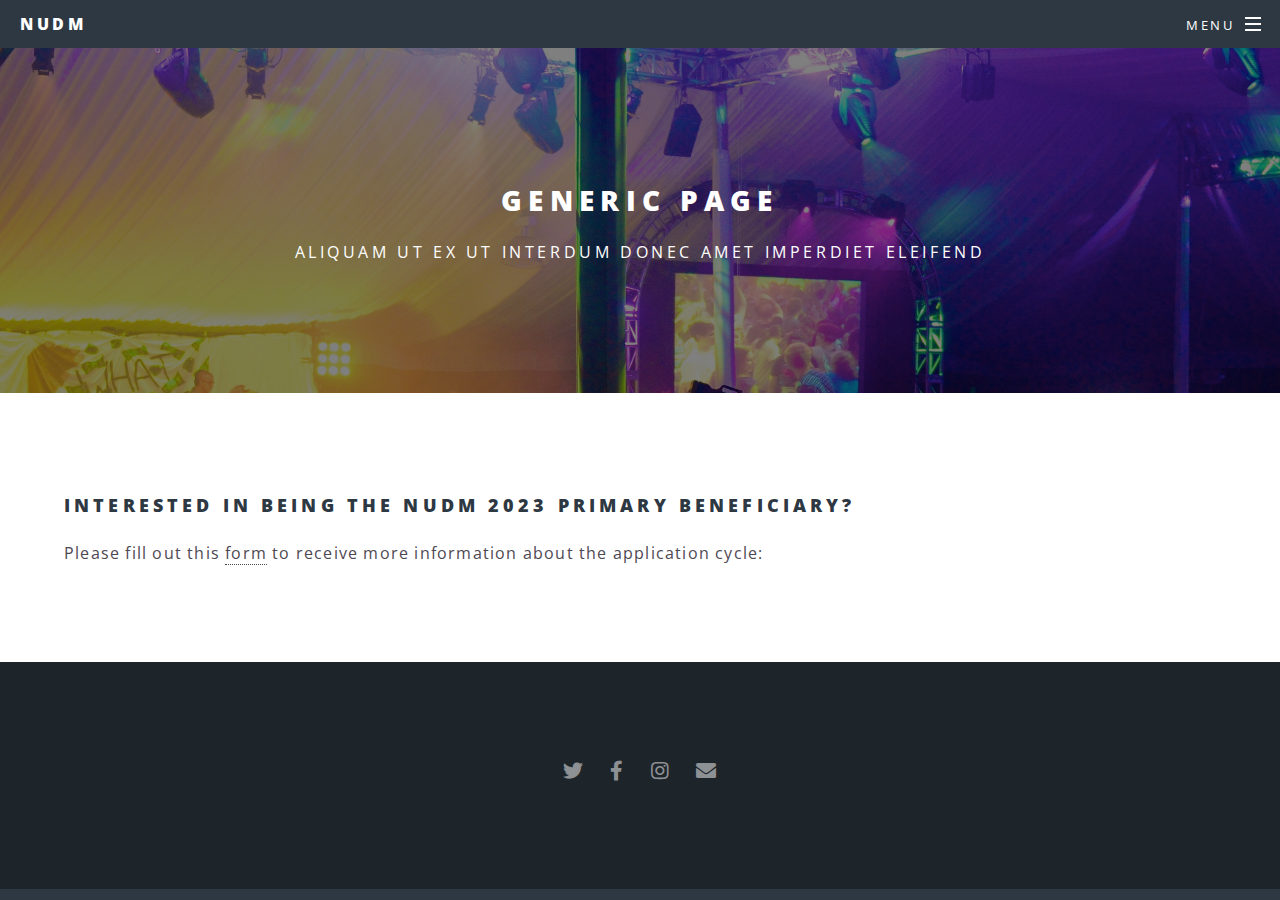
==== commit 2f0ede98: "initial go live" ====
--- a/beneficiaryResources.html
+++ b/beneficiaryResources.html
@@ -6,11 +6,12 @@
 -->
 <html>
 	<head>
-		<title>Generic - Spectral by HTML5 UP</title>
+		<title>Beneficiary Resources</title>
 		<meta charset="utf-8" />
 		<meta name="viewport" content="width=device-width, initial-scale=1, user-scalable=no" />
 		<link rel="stylesheet" href="assets/css/main.css" />
 		<noscript><link rel="stylesheet" href="assets/css/noscript.css" /></noscript>
+		<link rel="icon" href="images/NUDM 2021 Purple PNG.png">
 	</head>
 	<body class="is-preload">
 
@@ -19,7 +20,7 @@
 
 				<!-- Header -->
 					<header id="header">
-						<h1><a href="index.html">Spectral</a></h1>
+						<h1><a href="index.html">NUDM</a></h1>
 						<nav id="nav">
 							<ul>
 								<li class="special">
@@ -27,10 +28,12 @@
 									<div id="menu">
 										<ul>
 											<li><a href="index.html">Home</a></li>
-											<li><a href="generic.html">Generic</a></li>
-											<li><a href="elements.html">Elements</a></li>
-											<li><a href="#">Sign Up</a></li>
-											<li><a href="#">Log In</a></li>
+											<li><a href="emcee.html">Emcee Application</a></li>
+											<li><a href="dancerResources.html">Dancer Resources</a></li>
+											<li><a href="beneficiaryResources.html">Beneficiary Resources</a></li>
+											<li><a href="sponsorResources.html">Sponsor Resources</a></li>
+											<li><a href="contactInfo.html">Contact Information</a></li>
+											<li><a href="#">Fundraising</a></li>
 										</ul>
 									</div>
 								</li>
@@ -47,17 +50,11 @@
 						<section class="wrapper style5">
 							<div class="inner">
 
-								<h3>Lorem ipsum dolor</h3>
-								<p>Morbi mattis mi consectetur tortor elementum, varius pellentesque velit convallis. Aenean tincidunt lectus auctor mauris maximus, ac scelerisque ipsum tempor. Duis vulputate ex et ex tincidunt, quis lacinia velit aliquet. Duis non efficitur nisi, id malesuada justo. Maecenas sagittis felis ac sagittis semper. Curabitur purus leo, tempus sed finibus eget, fringilla quis risus. Maecenas et lorem quis sem varius sagittis et a est. Maecenas iaculis iaculis sem. Donec vel dolor at arcu tincidunt bibendum. Interdum et malesuada fames ac ante ipsum primis in faucibus. Fusce ut aliquet justo. Donec id neque ipsum. Integer eget ultricies odio. Nam vel ex a orci fringilla tincidunt. Aliquam eleifend ligula non velit accumsan cursus. Etiam ut gravida sapien.</p>
+								<h3>Interested in being the NUDM 2023 primary beneficiary?</h3>
+								
+								<p>Please fill out this <a href="https://forms.gle/SgrfSPM2BPrCh9mK8">form</a> to receive more information about the application cycle: </p>
 
-								<p>Vestibulum ultrices risus velit, sit amet blandit massa auctor sit amet. Sed eu lectus sem. Phasellus in odio at ipsum porttitor mollis id vel diam. Praesent sit amet posuere risus, eu faucibus lectus. Vivamus ex ligula, tempus pulvinar ipsum in, auctor porta quam. Proin nec dui cursus, posuere dui eget interdum. Fusce lectus magna, sagittis at facilisis vitae, pellentesque at etiam. Quisque posuere leo quis sem commodo, vel scelerisque nisi scelerisque. Suspendisse id quam vel tortor tincidunt suscipit. Nullam auctor orci eu dolor consectetur, interdum ullamcorper ante tincidunt. Mauris felis nec felis elementum varius.</p>
-
-								<hr />
-
-								<h4>Feugiat aliquam</h4>
-								<p>Nam sapien ante, varius in pulvinar vitae, rhoncus id massa. Donec varius ex in mauris ornare, eget euismod urna egestas. Etiam lacinia tempor ipsum, sodales porttitor justo. Aliquam dolor quam, semper in tortor eu, volutpat efficitur quam. Fusce nec fermentum nisl. Aenean erat diam, tempus aliquet erat.</p>
-
-								<p>Etiam iaculis nulla ipsum, et pharetra libero rhoncus ut. Phasellus rutrum cursus velit, eget condimentum nunc blandit vel. In at pulvinar lectus. Morbi diam ante, vulputate et imperdiet eget, fermentum non dolor. Ut eleifend sagittis tincidunt. Sed viverra commodo mi, ac rhoncus justo. Duis neque ligula, elementum ut enim vel, posuere finibus justo. Vivamus facilisis maximus nibh quis pulvinar. Quisque hendrerit in ipsum id tellus facilisis fermentum. Proin mauris dui, at vestibulum sit amet, auctor bibendum neque.</p>
+						
 
 							</div>
 						</section>
@@ -69,11 +66,7 @@
 							<li><a href="#" class="icon brands fa-twitter"><span class="label">Twitter</span></a></li>
 							<li><a href="#" class="icon brands fa-facebook-f"><span class="label">Facebook</span></a></li>
 							<li><a href="#" class="icon brands fa-instagram"><span class="label">Instagram</span></a></li>
-							<li><a href="#" class="icon brands fa-dribbble"><span class="label">Dribbble</span></a></li>
 							<li><a href="#" class="icon solid fa-envelope"><span class="label">Email</span></a></li>
-						</ul>
-						<ul class="copyright">
-							<li>&copy; Untitled</li><li>Design: <a href="http://html5up.net">HTML5 UP</a></li>
 						</ul>
 					</footer>
 
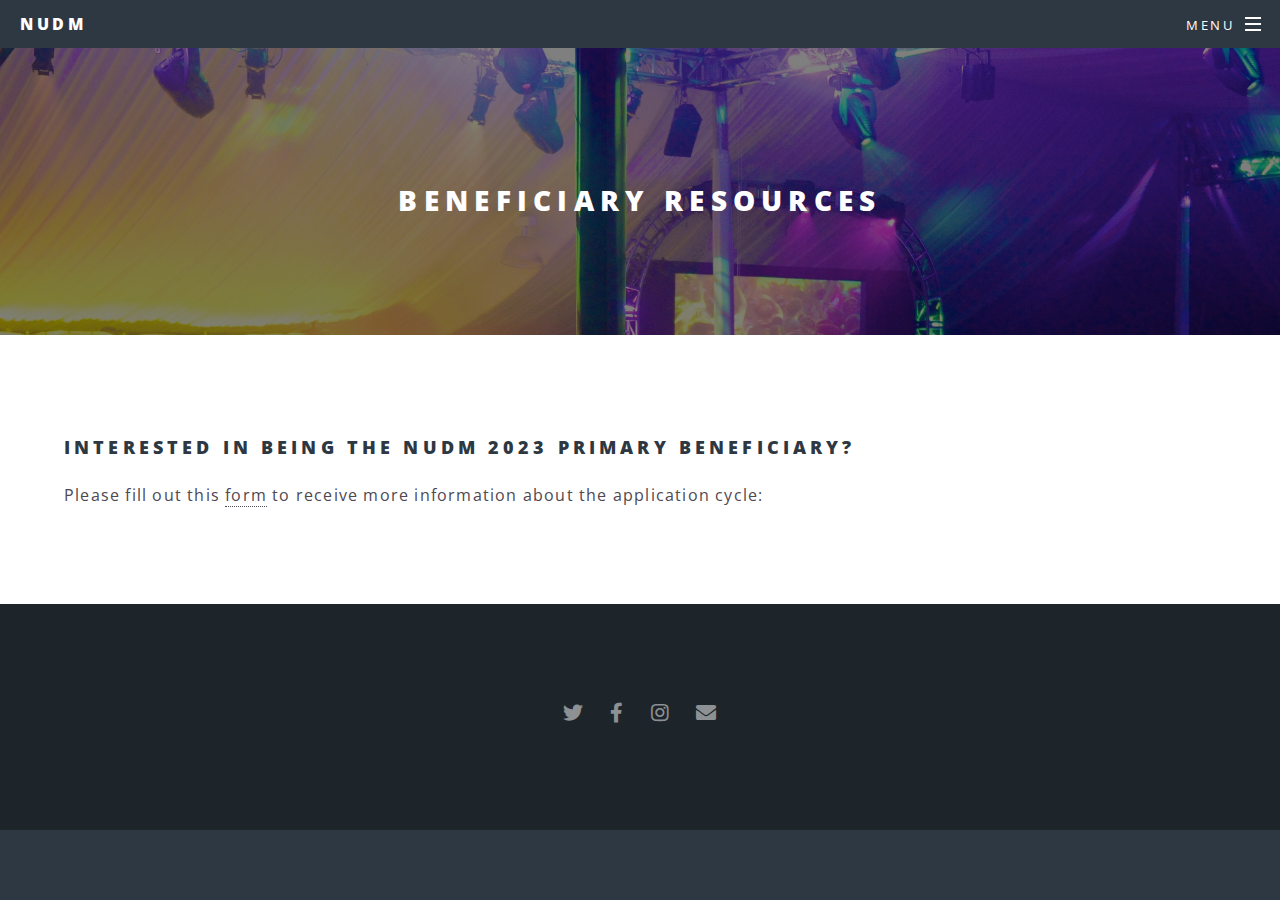
==== commit a1e6ec93: "updates" ====
--- a/beneficiaryResources.html
+++ b/beneficiaryResources.html
@@ -44,8 +44,8 @@
 				<!-- Main -->
 					<article id="main">
 						<header>
-							<h2>Generic Page</h2>
-							<p>Aliquam ut ex ut interdum donec amet imperdiet eleifend</p>
+							<h2>Beneficiary Resources</h2>
+							
 						</header>
 						<section class="wrapper style5">
 							<div class="inner">
@@ -64,9 +64,9 @@
 					<footer id="footer">
 						<ul class="icons">
 							<li><a href="#" class="icon brands fa-twitter"><span class="label">Twitter</span></a></li>
-							<li><a href="#" class="icon brands fa-facebook-f"><span class="label">Facebook</span></a></li>
-							<li><a href="#" class="icon brands fa-instagram"><span class="label">Instagram</span></a></li>
-							<li><a href="#" class="icon solid fa-envelope"><span class="label">Email</span></a></li>
+							<li><a href="https://www.facebook.com/NUDanceMarathon/" class="icon brands fa-facebook-f"><span class="label">Facebook</span></a></li>
+							<li><a href="https://www.instagram.com/nudm/?hl=en" class="icon brands fa-instagram"><span class="label">Instagram</span></a></li>
+							<li><a href="mailto: exec@nudm.org" class="icon solid fa-envelope"><span class="label">Email</span></a></li>
 						</ul>
 					</footer>
 
--- a/assets/css/main.css
+++ b/assets/css/main.css
@@ -1,10 +1,10 @@
 @import url(fontawesome-all.min.css);
 @import url("https://fonts.googleapis.com/css?family=Open+Sans:400,400italic,600,600italic,800,800italic");
 
-/*
-	Spectral by HTML5 UP
-	html5up.net | @ajlkn
-	Free for personal and commercial use under the CCA 3.0 license (html5up.net/license)
+/*
+	Spectral by HTML5 UP
+	html5up.net | @ajlkn
+	Free for personal and commercial use under the CCA 3.0 license (html5up.net/license)
 */
 
 html, body, div, span, applet, object,
@@ -3582,6 +3582,7 @@
 		overflow: hidden;
 		position: relative;
 		text-align: center;
+		margin:auto;
 	}
 
 		#banner h2 {
